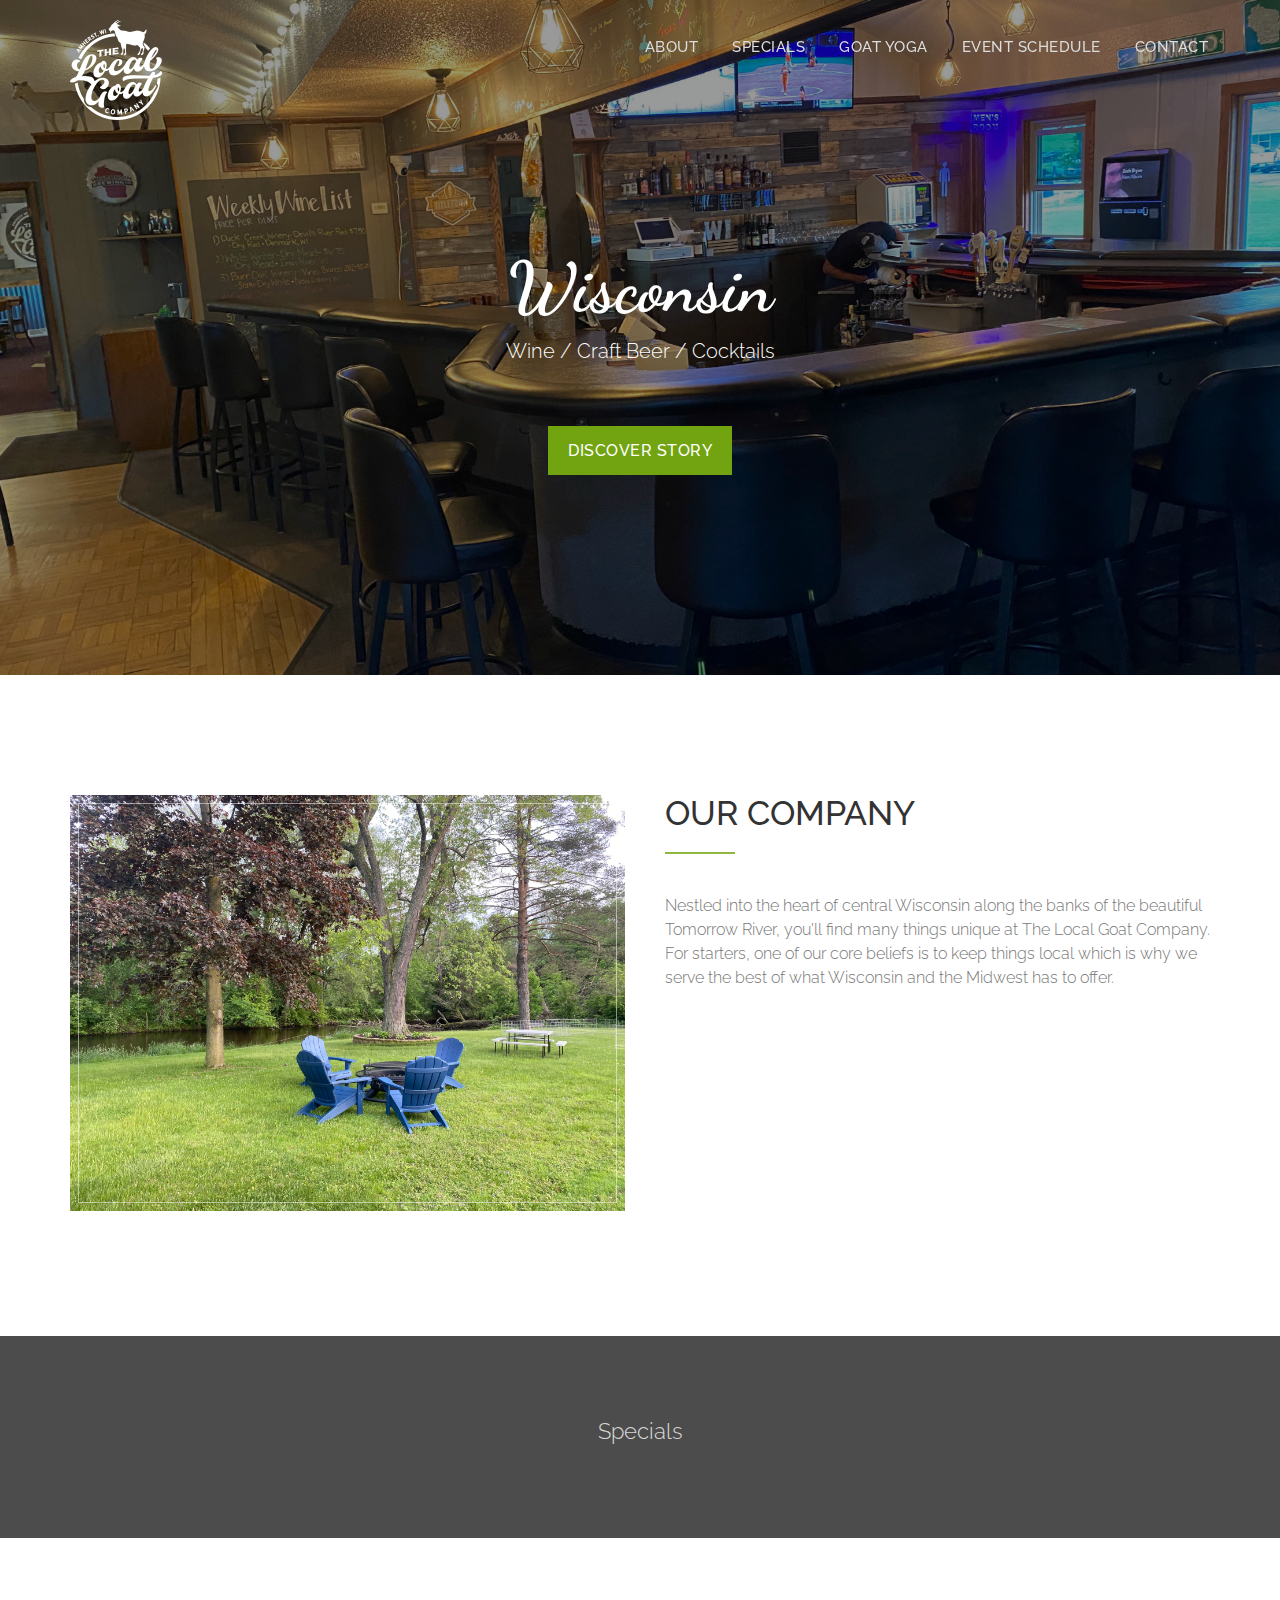
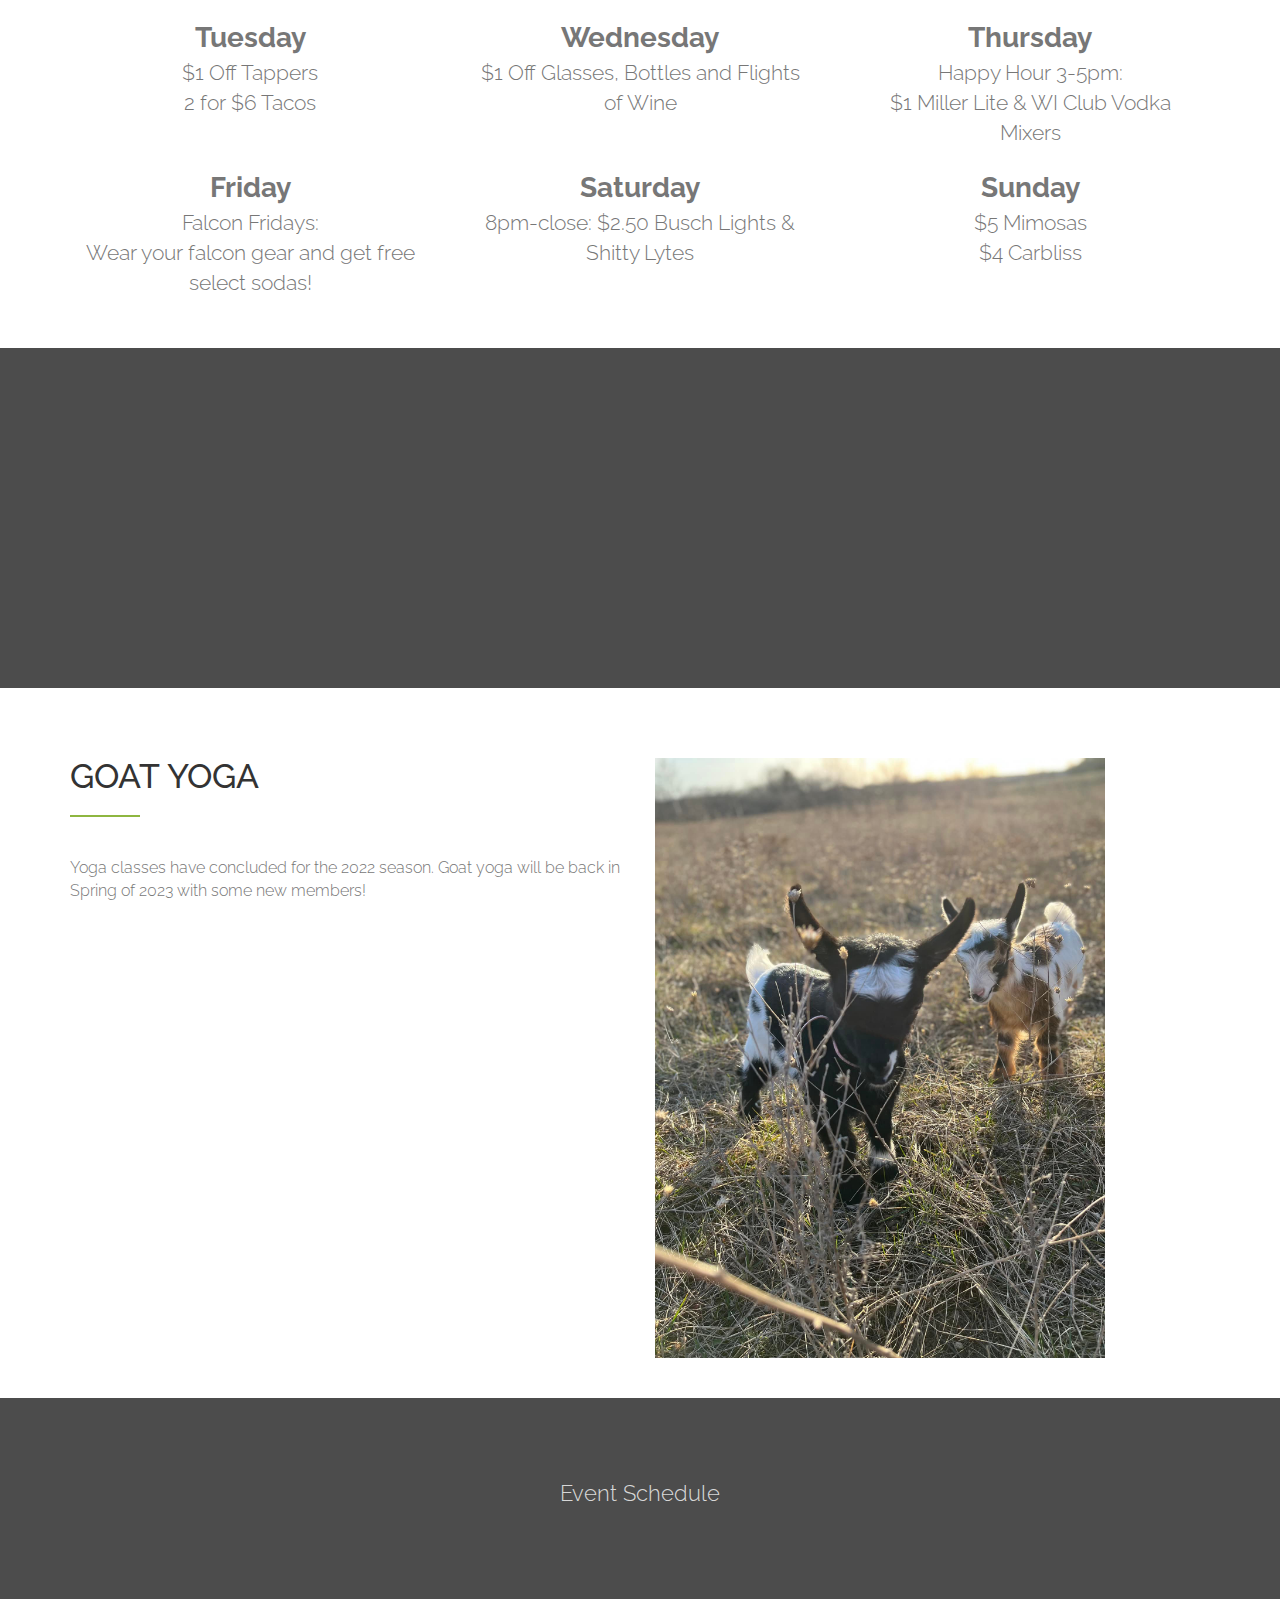
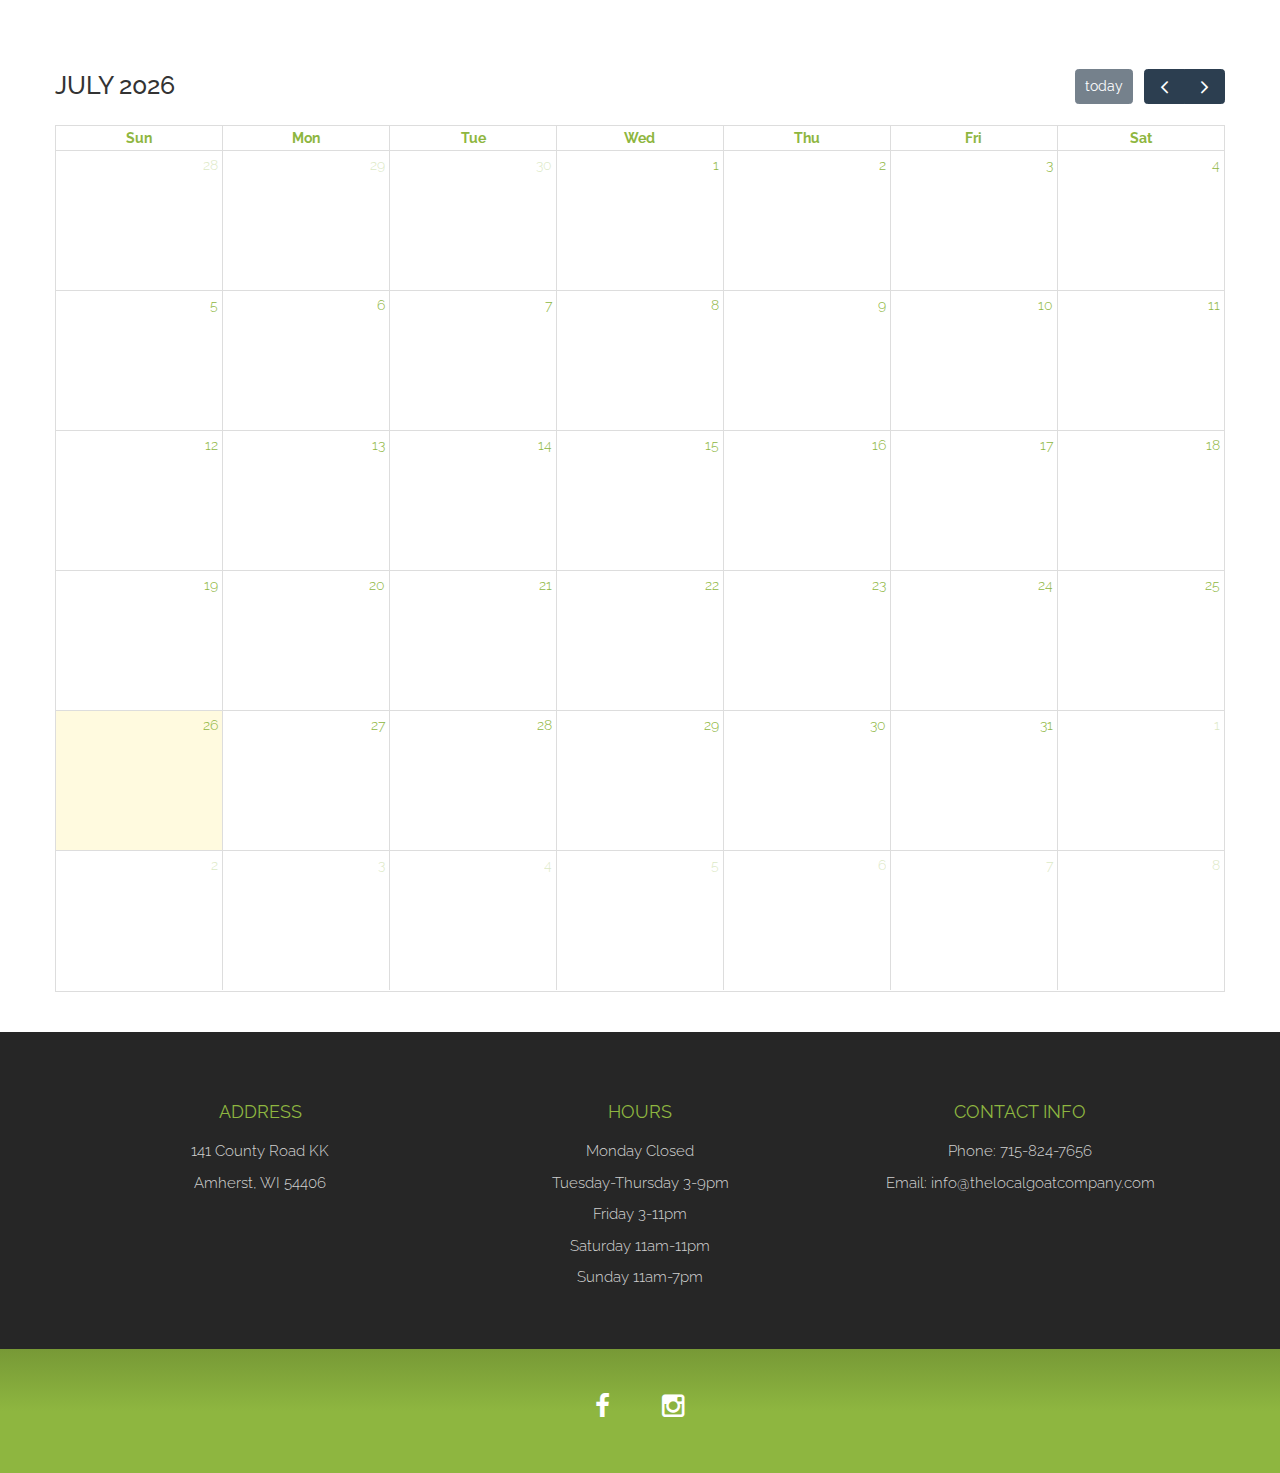
==== index.html @ ed345cfd "add specials" ====
<!DOCTYPE html>
<html lang="en">
<head>
<meta charset="utf-8">
<meta name="viewport" content="width=device-width, initial-scale=1">
<title>The Local Goat Company</title>
<meta name="description" content="">
<meta name="author" content="">

<!-- Favicons
    ================================================== -->
    <link rel="icon" type="image/png" href="img/favicon.png">

<!-- Bootstrap -->
<link rel="stylesheet" type="text/css"  href="css/bootstrap.min.css">
<link rel="stylesheet" type="text/css" href="fonts/font-awesome/css/font-awesome.css">

<!-- Stylesheet
    ================================================== -->
<link rel="stylesheet" type="text/css"  href="css/style.css">
<link rel="stylesheet" type="text/css" href="css/nivo-lightbox/nivo-lightbox.css">
<link rel="stylesheet" type="text/css" href="css/nivo-lightbox/default.css">
<link href="https://fonts.googleapis.com/css?family=Raleway:300,400,500,600,700" rel="stylesheet">
<link href="https://fonts.googleapis.com/css?family=Open+Sans:300,400,600,700" rel="stylesheet">
<link href="https://fonts.googleapis.com/css?family=Dancing+Script:400,700" rel="stylesheet">
<link href='js/cal/main.min.css' rel='stylesheet' />
<link href='css/mystyle.css' rel='stylesheet' />

<!-- HTML5 shim and Respond.js for IE8 support of HTML5 elements and media queries -->
<!-- WARNING: Respond.js doesn't work if you view the page via file:// -->
<!--[if lt IE 9]>
      <script src="https://oss.maxcdn.com/html5shiv/3.7.2/html5shiv.min.js"></script>
      <script src="https://oss.maxcdn.com/respond/1.4.2/respond.min.js"></script>
    <![endif]-->
</head>
<body id="page-top" data-spy="scroll" data-target=".navbar-fixed-top">
<!-- Navigation
    ==========================================-->
<nav id="menu" class="navbar navbar-default navbar-fixed-top">
  <div class="container"> 
    <!-- Brand and toggle get grouped for better mobile display -->
    <div class="navbar-header">
      <button type="button" class="navbar-toggle collapsed" data-toggle="collapse" data-target="#bs-example-navbar-collapse-1"> <span class="sr-only">Toggle navigation</span> <span class="icon-bar"></span> <span class="icon-bar"></span> <span class="icon-bar"></span> </button>
      <a class="page-scroll" href="#page-top">
        <img id="logo" src="img/web_logo.png" alt="The Local Goat Company" />
      </a> 
    </div>
    
    <!-- Collect the nav links, forms, and other content for toggling -->
    <div class="collapse navbar-collapse" id="bs-example-navbar-collapse-1">
      <ul class="nav navbar-nav navbar-right">
        <li><a href="#about" class="page-scroll">About</a></li>
        <li><a href="#specials" class="page-scroll">Specials</a></li>
        <li><a href="#goat-yoga" class="page-scroll">Goat Yoga</a></li>
        <li><a href="#event-schedule" class="page-scroll">Event Schedule</a></li>
        <li><a href="#footer" class="page-scroll">Contact</a></li>
      </ul>
    </div>
    <!-- /.navbar-collapse --> 
  </div>
</nav>
<!-- Header -->
<header id="header">
  <div class="intro">
    <div class="overlay">
      <div class="container">
        <div class="row">
          <div class="intro-text">
            <h1>Wisconsin</h1>
            <p>Wine / Craft Beer / Cocktails</p>
            <a href="#about" class="btn btn-custom btn-lg page-scroll">Discover Story</a> </div>
        </div>
      </div>
    </div>
  </div>
</header>
<!-- About Section -->
<div id="about">
  <div class="container">
    <div class="row">
      <div class="col-xs-12 col-md-6 ">
        <div class="about-img"><img src="img/firepit.jpg" class="img-responsive" alt=""></div>
      </div>
      <div class="col-xs-12 col-md-6">
        <div class="about-text">
          <h2>Our Company</h2>
          <hr>
          <p>Nestled into the heart of central Wisconsin along the banks of the beautiful Tomorrow River, you'll find many things unique at The Local Goat Company.  For starters, one of our core beliefs is to keep things local which is why we serve the best of what Wisconsin and the Midwest has to offer. </p>
        </div>
      </div>
    </div>
  </div>
</div>

<!-- Specials Section -->
<div id="specials">
  <div class="section-title text-center center">
    <div class="overlay">
      <p>Specials</p>
    </div>
  </div>
  <div class="container">
    <div class="center text-center">
    <div class="row">
      <div class="col-md-4">
        <div class="special">
          <div class="special-day">Tuesday</div>
          <div class="special-item">$1 Off Tappers</div>
          <div class="special-item">2 for $6 Tacos</div>
        </div>
      </div>
      <div class="col-md-4">
        <div class="special">
          <div class="special-day">Wednesday</div>
          <div class="special-item">$1 Off Glasses, Bottles and Flights of Wine</div>
        </div>
      </div>
      <div class="col-md-4">
        <div class="special">
          <div class="special-day">Thursday</div>
          <div class="special-item">Happy Hour 3-5pm:</div>
          <div class="special-item">$1 Miller Lite &amp; WI Club Vodka Mixers</div>
        </div>
      </div>
    </div>
    <div class="row">
      <div class="col-md-4">
        <div class="special">
          <div class="special-day">Friday</div>
          <div class="special-item">Falcon Fridays:</div>
          <div class="special-item">Wear your falcon gear and get free select sodas!</div>
        </div>
      </div>
      <div class="col-md-4">
        <div class="special">
          <div class="special-day">Saturday</div>
          <div class="special-item">8pm-close: $2.50 Busch Lights &amp; Shitty Lytes</div>
        </div>
      </div>
      <div class="col-md-4">
        <div class="special">
          <div class="special-day">Sunday</div>
          <div class="special-item">$5 Mimosas</div>
          <div class="special-item">$4 Carbliss</div>
        </div>
      </div>
      </div>
    </div><br/><br/>
  </div>
</div>

<!-- Goat Yoga Section -->
<div>
  <div class="section-title text-center center">
    <div class="overlay">
      <br/>
      <br/>
      <br/>
      <br/>
      <br/>
      <br/>
      <br/>
      <div id="goat-yoga"></div>
      <br/>
      <br/>
    </div>
  </div>
  <div class="container">
    <div class="row">
      <div class="col-xs-12 col-md-6">
        <div class="about-text">
          <h2>Goat Yoga</h2>
          <hr>
          <p> Yoga classes have concluded for the 2022 season.  Goat yoga will be back in Spring of 2023 with some new members!</p>
          <!-- <p style="font-weight: bold;">Our yoga instructors and baby and miniature goats will lead you through some beginner flows along the banks of the beautiful Tomorrow River.</p>
          
          <div style="margin-bottom: 25px">
            <a href="https://www.eventbrite.com/e/350756380777" class="btn btn-custom btn-lg" target="_blank">Buy Tickets</a>
          </div>
          
          <p>Yoga classes are for all skill levels. Any participants under 10 years old will need to be accompanied by an adult attending the session.</p>
          <p>Please arrive 15 minutes early to sign waivers and settle into your space. Participants under 18 will need a parent/guardian signature.</p>
          <p>Yoga sessions will be 30-45 minutes with the time remaining left for goat cuddles and photos</p>
          <p>Please bring yoga mats, hair ties, and clothes you don't mind getting stepped on! We have sanitized yoga mats available to rent for $1.00</p>
          <p>We recommend not wearing loose fitting clothing... the goats like to nibble.</p>
          <p>All classes are weather permitting and held outside.</p>
           -->
          <br/>
          <br/>
        </div>
      </div>
      <div class="col-xs-12 col-md-6 ">
        <div class="about-img"><img src="img/baby_goats.jpg" class="img-responsive" alt="" style="max-height:600px"></div>
      </div>
    </div><br/>
    <br/>
  </div>
</div>


<!-- Event Schedule Section -->
<div id="event-schedule">
  <div class="section-title text-center center">
    <div class="overlay">
      <p>Event Schedule</p>
    </div>
  </div>
  <div class="container">
    <div class="row">
      <div id='calendar'></div>
    </div><br/>
    <br/>
  </div>
</div>


<div id="footer">
  <div class="container text-center">
    <div class="col-md-4">
      <h3>Address</h3>
      <div class="contact-item">
        <p>141 County Road KK</p>
        <p>Amherst, WI 54406</p>
      </div>
    </div>
    <div class="col-md-4">
      <h3>Hours</h3>
      <div class="contact-item">
        <p>Monday Closed</p>
        <p>Tuesday-Thursday 3-9pm</p>
        <p>Friday 3-11pm</p>
        <p>Saturday 11am-11pm</p>
        <p>Sunday 11am-7pm</p>
      </div>
    </div>
    <div class="col-md-4">
      <h3>Contact Info</h3>
      <div class="contact-item">
        <p>Phone: 715-824-7656</p>
        <p>Email: info@thelocalgoatcompany.com</p>
      </div>
    </div>
  </div>
  <div class="container-fluid text-center copyrights">
    <div class="col-md-8 col-md-offset-2">
      <div class="social">
        <ul>
          <li><a href="https://www.facebook.com/thelocalgoatcompany" target="_blank"><i class="fa fa-facebook"></i></a></li>
          <li><a href="https://www.instagram.com/localgoat2022" target="_blank"><i class="fa fa-instagram"></i></a></li>
        </ul>
      </div>
    </div>
  </div>
</div>

<!-- Modal -->
<div class="modal fade" id="eventModal" tabindex="-1" role="dialog" aria-labelledby="exampleModalLabel" aria-hidden="true">
  <div class="modal-dialog" role="document">
    <div class="modal-content">
      <div class="modal-header">
        <h5 class="modal-title" id="exampleModalLabel">Modal title</h5>
        <button type="button" class="close" data-dismiss="modal" aria-label="Close">
          <span aria-hidden="true">&times;</span>
        </button>
      </div>
      <div class="modal-body">
      </div>
      <div class="modal-footer">
        <button type="button" class="btn btn-secondary" data-dismiss="modal">Close</button>
      </div>
    </div>
  </div>
</div>

<script type="text/javascript" src="js/jquery.1.11.1.js"></script> 
<script type="text/javascript" src="js/bootstrap.js"></script> 
<script type="text/javascript" src="js/SmoothScroll.js"></script> 
<script type="text/javascript" src="js/nivo-lightbox.js"></script> 
<script type="text/javascript" src="js/jquery.isotope.js"></script> 
<script type="text/javascript" src="js/jqBootstrapValidation.js"></script> 
<script type="text/javascript" src="js/contact_me.js"></script> 
<script type="text/javascript" src="js/main.js"></script>
<script type="text/javascript" src='js/cal/main.min.js'></script>
<script type="text/javascript" src="js/calendar.js"></script>
</body>
</html>
---- css/style.css ----
body, html {
	font-family: 'Raleway', sans-serif;
	text-rendering: optimizeLegibility !important;
	-webkit-font-smoothing: antialiased !important;
	color: #777;
	font-weight: 300;
	width: 100% !important;
	height: 100% !important;
}
h2 {
	margin: 0 0 20px 0;
	font-weight: 500;
	font-size: 34px;
	color: #333;
	text-transform: uppercase;
}
h3 {
	font-size: 22px;
	font-weight: 500;
	color: #333;
}
h4 {
	font-size: 24px;
	text-transform: uppercase;
	font-weight: 400;
	color: #333;
}
h5 {
	text-transform: uppercase;
	font-weight: 700;
	line-height: 20px;
}
p {
	font-size: 16px;
}
p.intro {
	margin: 12px 0 0;
	line-height: 24px;
}
a {
	color: #8eb640;
}
a:hover, a:focus {
	text-decoration: none;
	color: #222;
}
ul, ol {
	list-style: none;
}
.clearfix:after {
	visibility: hidden;
	display: block;
	font-size: 0;
	content: " ";
	clear: both;
	height: 0;
}
.clearfix {
	display: inline-block;
}
* html .clearfix {
	height: 1%;
}
.clearfix {
	display: block;
}
ul, ol {
	padding: 0;
	webkit-padding: 0;
	moz-padding: 0;
}
hr {
	height: 2px;
	width: 70px;
	text-align: center;
	position: relative;
	background: #8eb640;
	margin: 0;
	margin-bottom: 40px;
	border: 0;
}
.btn:active, .btn.active {
	background-image: none;
	outline: 0;
	-webkit-box-shadow: none;
	box-shadow: none;
}
a:focus, .btn:focus, .btn:active:focus, .btn.active:focus, .btn.focus, .btn:active.focus, .btn.active.focus {
	outline: none;
	outline-offset: none;
}
/* Navigation */
#menu {
	padding: 20px;
	transition: all 0.8s;
}
#menu.navbar-default {
	background-color: rgba(248, 248, 248, 0);
	border-color: rgba(231, 231, 231, 0);
}
#menu a.navbar-brand {
	font-family: 'Dancing Script', cursive;
	font-size: 36px;
	color: #8eb640;
	font-weight: 700;
	letter-spacing: 1px;
}
#menu.navbar-default .navbar-nav > li > a {
	text-transform: uppercase;
	color: #ddd;
	font-weight: 500;
	font-size: 15px;
	padding: 5px 0;
	border: 2px solid transparent;
	letter-spacing: 0.5px;
	margin: 10px 15px 0 15px;
}
#menu.navbar-default .navbar-nav > li > a:hover {
	color: #8eb640;
}
.logo_on {
	height:50px !important;
}
.on {
	background-color: #262626 !important;
	padding: 0 !important;
	padding: 10px 0 !important;
}
.navbar-default .navbar-nav > .active > a, .navbar-default .navbar-nav > .active > a:hover, .navbar-default .navbar-nav > .active > a:focus {
	color: #8eb640 !important;
	background-color: transparent;
}
.navbar-toggle {
	border-radius: 0;
}
.navbar-default .navbar-toggle:hover, .navbar-default .navbar-toggle:focus {
	background-color: #8eb640;
	border-color: #8eb640;
}
.navbar-default .navbar-toggle:hover>.icon-bar {
	background-color: #FFF;
}
.section-title {
	margin-bottom: 70px;
}
.section-title .overlay {
	padding: 80px 0;
	background: rgba(0, 0, 0, 0.7);
}
.section-title p {
	font-size: 22px;
	color: rgba(255,255,255,0.8);
}
.section-title hr {
	margin: 0 auto;
	margin-bottom: 40px;
}
.btn-custom {
	text-transform: uppercase;
	color: #fff;
	background-color: #72a411;
	border: 0;
	padding: 14px 20px;
	margin: 0;
	font-size: 16px;
	font-weight: 500;
	letter-spacing: 0.5px;
	border-radius: 0;
	margin-top: 20px;
	transition: all 0.5s;
}
.btn-custom:hover, .btn-custom:focus, .btn-custom.focus, .btn-custom:active, .btn-custom.active {
	color: #fff;
	background-color: #628d0f;
}
/* Header Section */
.intro {
	display: table;
	width: 100%;
	padding: 0;
	background: url(../img/bar.jpg) no-repeat center center;
	background-color: #e5e5e5;
	-webkit-background-size: cover;
	-moz-background-size: cover;
	background-size: cover;
	-o-background-size: cover;
}
.intro .overlay {
	background: rgba(0,0,0,0.4);
}
.intro h1 {
	font-family: 'Dancing Script', cursive;
	color: #fff;
	font-size: 5em;
	font-weight: 700;
	margin-top: 0;
	margin-bottom: 10px;
}
.intro span {
	color: #a7c44c;
	font-weight: 600;
}
.intro p {
	color: #fff;
	font-size: 20px;
	font-weight: 300;
	margin-top: 10px;
	margin-bottom: 40px;
}
header .intro-text {
	padding-top: 250px;
	padding-bottom: 200px;
	text-align: center;
}
/* About Section */
#about {
	padding: 120px 0;
}
#about h3 {
	font-size: 20px;
}
#about .about-text {
	margin-left: 10px;
}
#about .about-img {
	display: inline-block;
	position: relative;
}
#about .about-img:before {
	display: block;
	content: '';
	position: absolute;
	top: 8px;
	right: 8px;
	bottom: 8px;
	left: 8px;
	border: 1px solid rgba(255, 255, 255, 0.5);
}
#about p {
	line-height: 24px;
	margin: 15px 0 30px;
}

/* Goat Yoga Section */
#goat-yoga .section-title {
	background: #444 url(../img/goats.jpg) center center no-repeat fixed;
	background-size: cover;
}
#goat-yoga .section-title h2 {
	color: #fff;
}

/* Menu Section */
#restaurant-menu {
	padding: 0 0 60px 0;
}
#restaurant-menu .section-title {
	background: #444 url(../img/menu-bg.jpg) center center no-repeat fixed;
	background-size: cover;
}
#restaurant-menu .section-title h2 {
	color: #fff;
}
#restaurant-menu img {
	width: 300px;
	box-shadow: 15px 0 #a7c44c;
}
#restaurant-menu h3 {
	padding: 10px 0;
	text-transform: uppercase;
}
#restaurant-menu .menu-section hr {
	margin: 0 auto;
}
#restaurant-menu .menu-section {
	margin: 0 20px 80px;
}
#restaurant-menu .menu-section-title {
	font-size: 26px;
	display: block;
	font-weight: 500;
	color: #444;
	margin: 20px 0;
	text-align: center;
}
#restaurant-menu .menu-item {
	margin: 35px 0;
	font-size: 18px;
}
#restaurant-menu .menu-item-name {
	font-weight: 600;
	font-size: 17px;
	color: #555;
	border-bottom: 2px dotted rgb(213, 213, 213);
}
#restaurant-menu .menu-item-description {
	font-style: italic;
	font-size: 15px;
}
#restaurant-menu .menu-item-price {
	float: right;
	font-weight: 600;
	color: #555;
	margin-top: -26px;
}
/* Portfolio Section */
#portfolio {
	padding: 0 0 120px 0;
}
#portfolio .section-title {
	background: #444 url(../img/gallery-bg.jpg) center center no-repeat fixed;
	background-size: cover;
	margin-bottom: 50px;
}
#portfolio .section-title h2 {
	color: #fff;
}
.categories {
	padding-bottom: 30px;
	text-align: center;
}
ul.cat li {
	display: inline-block;
}
ol.type li {
	display: inline-block;
	margin: 0 10px;
	padding: 20px 0;
}
ol.type li a {
	color: #999;
	font-weight: 500;
	font-size: 14px;
	padding: 12px 24px;
	background: #eee;
	border: 0;
	border-radius: 0;
	text-transform: uppercase;
	letter-spacing: 0.5px;
}
ol.type li a.active {
	color: #fff;
	background-color: #8eb640;
}
ol.type li a:hover {
	color: #fff;
	background-color: #8eb640;
}
.isotope-item {
	z-index: 2
}
.isotope-hidden.isotope-item {
	z-index: 1
}
.isotope, .isotope .isotope-item {
	/* change duration value to whatever you like */
	-webkit-transition-duration: 0.8s;
	-moz-transition-duration: 0.8s;
	transition-duration: 0.8s;
}
.isotope-item {
	margin-right: -1px;
	-webkit-backface-visibility: hidden;
	backface-visibility: hidden;
}
.isotope {
	-webkit-backface-visibility: hidden;
	backface-visibility: hidden;
	-webkit-transition-property: height, width;
	-moz-transition-property: height, width;
	transition-property: height, width;
}
.isotope .isotope-item {
	-webkit-backface-visibility: hidden;
	backface-visibility: hidden;
	-webkit-transition-property: -webkit-transform, opacity;
	-moz-transition-property: -moz-transform, opacity;
	transition-property: transform, opacity;
}
.portfolio-item {
	margin: 15px 0;
}
.portfolio-item .hover-bg {
	overflow: hidden;
	position: relative;
}
.portfolio-item .hover-bg:before {
	display: block;
	content: '';
	position: absolute;
	top: 6px;
	right: 6px;
	bottom: 6px;
	left: 6px;
	border: 1px solid rgba(255, 255, 255, 0.6);
}
.hover-bg .hover-text {
	position: absolute;
	text-align: center;
	margin: 0 auto;
	color: #fff;
	background: rgba(0, 0, 0, 0.6);
	padding: 30% 0 0 0;
	height: 100%;
	width: 100%;
	opacity: 0;
	transition: all 0.5s;
}
.hover-bg .hover-text>h4 {
	opacity: 0;
	color: #fff;
	-webkit-transform: translateY(100%);
	transform: translateY(100%);
	transition: all 0.3s;
	font-size: 17px;
	letter-spacing: 0.5px;
	font-weight: 500;
}
.hover-bg:hover .hover-text>h4 {
	opacity: 1;
	-webkit-backface-visibility: hidden;
	-webkit-transform: translateY(0);
	transform: translateY(0);
}
.hover-bg:hover .hover-text {
	opacity: 1;
}
/* Team Section */
#team {
	color: #fff;
	background: #444 url(../img/team-bg.jpg) center top no-repeat fixed;
	background-size: cover;
}
#team .overlay {
	padding: 120px 0 80px 0;
	background: rgba(0, 0, 0, 0.6);
}
#team h2, #team p {
	color: #fff;
}
#team hr {
	background: #fff;
}
#team h3 {
	color: #fff;
	font-weight: 400;
	font-size: 20px;
	margin: 5px 0;
}
#team img {
	width: 280px;
}
#team .thumbnail {
	background: transparent;
	border: 0;
}
#team .thumbnail .team-img {
	display: inline-block;
	position: relative;
}
#team .thumbnail .team-img:before {
	display: block;
	content: '';
	position: absolute;
	top: 8px;
	right: 8px;
	bottom: 8px;
	left: 8px;
	border: 1px solid rgba(255, 255, 255, 0.2);
}
#team .thumbnail .caption {
	padding-top: 10px;
}
#team .thumbnail .caption p {
	color: rgba(255,255,255,0.7);
	padding: 0 10px;
	font-size: 15px;
}
/* Call Reservation Section */
#call-reservation {
	padding: 90px 0;
	color: #fff;
	/* Permalink - use to edit and share this gradient: http://colorzilla.com/gradient-editor/#8eb640+50,779936+100 */
	background: rgb(142,182,64); /* Old browsers */
	background: -moz-linear-gradient(top, rgba(142,182,64,1) 50%, rgba(119,153,54,1) 100%); /* FF3.6-15 */
	background: -webkit-linear-gradient(top, rgba(142,182,64,1) 50%, rgba(119,153,54,1) 100%); /* Chrome10-25,Safari5.1-6 */
	background: linear-gradient(to bottom, rgba(142,182,64,1) 50%, rgba(119,153,54,1) 100%); /* W3C, IE10+, FF16+, Chrome26+, Opera12+, Safari7+ */
filter: progid:DXImageTransform.Microsoft.gradient( startColorstr='#8eb640', endColorstr='#779936', GradientType=0 ); /* IE6-9 */
}
#call-reservation .overlay {
	padding: 80px 0;
	background: #8eb640;
}
#call-reservation h2 {
	font-family: 'Open Sans', sans-serif;
	color: #fff;
	font-weight: 400;
	margin: 0;
}
#call-reservation hr {
	background: #fff;
}
#call-reservation h3 {
	color: #fff;
	font-weight: 500;
	font-size: 20px;
	margin: 5px 0;
}
/* Contact Section */
#contact {
	padding: 100px 0 60px 0;
	background: #F6F6F6;
}
#contact .section-title p {
	color: #777;
}
#contact form {
	padding: 0;
}
#contact h3 {
	text-transform: uppercase;
	font-size: 20px;
	font-weight: 400;
	color: #555;
}
#contact .text-danger {
	color: #cc0033;
	text-align: left;
}
label {
	font-size: 12px;
	font-weight: 400;
	font-family: 'Open Sans', sans-serif;
	float: left;
}
#contact .form-control {
	display: block;
	width: 100%;
	padding: 6px 12px;
	font-size: 16px;
	line-height: 1.42857143;
	color: #444;
	background-color: #fff;
	background-image: none;
	border: 1px solid #ddd;
	border-radius: 0;
	-webkit-box-shadow: none;
	box-shadow: none;
	-webkit-transition: none;
	-o-transition: none;
	transition: none;
}
#contact .form-control:focus {
	border-color: #999;
	outline: 0;
	-webkit-box-shadow: transparent;
	box-shadow: transparent;
}
.form-control::-webkit-input-placeholder {
color: #777;
}
.form-control:-moz-placeholder {
color: #777;
}
.form-control::-moz-placeholder {
color: #777;
}
.form-control:-ms-input-placeholder {
color: #777;
}
#contact .contact-item {
	margin: 20px 0 40px 0;
}
#contact .contact-item span {
	font-weight: 400;
	color: #aaa;
	text-transform: uppercase;
	margin-bottom: 6px;
	display: inline-block;
}
#contact .contact-item p {
	font-size: 16px;
}
/* Footer Section*/
#footer {
	background: #262626;
	padding: 50px 0 0 0;
}
#footer h3 {
	color: #8eb640;
	font-weight: 400;
	font-size: 18px;
	text-transform: uppercase;
	margin-bottom: 20px;
}
#footer .copyrights {
	padding: 20px 0;
	margin-top: 50px;
	/* Permalink - use to edit and share this gradient: http://colorzilla.com/gradient-editor/#779936+0,8eb640+50 */
	background: rgb(119,153,54); /* Old browsers */
	background: -moz-linear-gradient(top, rgba(119,153,54,1) 0%, rgba(142,182,64,1) 50%); /* FF3.6-15 */
	background: -webkit-linear-gradient(top, rgba(119,153,54,1) 0%, rgba(142,182,64,1) 50%); /* Chrome10-25,Safari5.1-6 */
	background: linear-gradient(to bottom, rgba(119,153,54,1) 0%, rgba(142,182,64,1) 50%); /* W3C, IE10+, FF16+, Chrome26+, Opera12+, Safari7+ */
filter: progid:DXImageTransform.Microsoft.gradient( startColorstr='#779936', endColorstr='#8eb640', GradientType=0 ); /* IE6-9 */
}
#footer .social {
	margin: 20px 0 30px 0;
}
#footer .social ul li {
	display: inline-block;
	margin: 0 20px;
}
#footer .social i.fa {
	font-size: 26px;
	padding: 4px;
	color: #fff;
	transition: all 0.3s;
}
#footer .social i.fa:hover {
	color: #eee;
}
#footer p {
	font-size: 15px;
	color: rgba(255,255,255,0.8)
}
#footer a {
	color: #f6f6f6;
}
#footer a:hover {
	color: #333;
}
---- css/nivo-lightbox/default.css ----
/*
 * Nivo Lightbox Default Theme v1.0
 * http://dev7studios.com/nivo-lightbox
 *
 * Copyright 2013, Dev7studios
 * Free to use and abuse under the MIT license.
 * http://www.opensource.org/licenses/mit-license.php
 */
 
 .nivo-lightbox-theme-default * {
    -webkit-box-sizing: initial !important;
    -moz-box-sizing: initial !important;
    box-sizing: initial !important;
 }
.nivo-lightbox-theme-default.nivo-lightbox-overlay { 
	background: #666;
	background: rgba(0,0,0,0.6); 
}
.nivo-lightbox-theme-default .nivo-lightbox-content.nivo-lightbox-loading { background: url(loading.gif) no-repeat 50% 50%; }

.nivo-lightbox-theme-default .nivo-lightbox-nav {
	top: 10%;
	width: 8%;
	height: 80%;
	text-indent: -9999px;
	background-repeat: no-repeat;
	background-position: 50% 50%;
	opacity: 0.5;
}
.nivo-lightbox-theme-default .nivo-lightbox-nav:hover { 
	opacity: 1; 
	background-color: transparent;
}
.nivo-lightbox-theme-default .nivo-lightbox-prev { 
	background-image: url(prev.png); 
	border-radius: 0 3px 3px 0;
}
.nivo-lightbox-theme-default .nivo-lightbox-next { 
	background-image: url(next.png); 
	border-radius: 3px 0 0 3px;
}

.nivo-lightbox-theme-default .nivo-lightbox-close {
	display: block;
	background: url(close.png) no-repeat 5px 5px;
	width: 16px;
	height: 16px;
	text-indent: -9999px;
	padding: 5px;
	opacity: 0.5;
}
.nivo-lightbox-theme-default .nivo-lightbox-close:hover { opacity: 1; }

.nivo-lightbox-theme-default .nivo-lightbox-title-wrap { bottom: -7%; }
.nivo-lightbox-theme-default .nivo-lightbox-title {
	font: 14px/20px 'Helvetica Neue', Helvetica, Arial, sans-serif;
	font-style: normal;
	font-weight: normal;
	background: #000;
	color: #fff;
	padding: 7px 15px;
	border-radius: 30px;
}

.nivo-lightbox-theme-default .nivo-lightbox-image img {
	background: #fff;
	-webkit-box-shadow: 0px 1px 1px rgba(0,0,0,0.4);
	   -moz-box-shadow: 0px 1px 1px rgba(0,0,0,0.4);
	        box-shadow: 0px 1px 1px rgba(0,0,0,0.4);
}
.nivo-lightbox-theme-default .nivo-lightbox-ajax,
.nivo-lightbox-theme-default .nivo-lightbox-inline {
	background: #fff;
	padding: 40px;
	-webkit-box-shadow: 0px 1px 1px rgba(0,0,0,0.4);
	   -moz-box-shadow: 0px 1px 1px rgba(0,0,0,0.4);
	        box-shadow: 0px 1px 1px rgba(0,0,0,0.4);
}

@media (-webkit-min-device-pixel-ratio: 1.3),
       (-o-min-device-pixel-ratio: 2.6/2),
       (min--moz-device-pixel-ratio: 1.3),
       (min-device-pixel-ratio: 1.3),
       (min-resolution: 1.3dppx) {

	.nivo-lightbox-theme-default .nivo-lightbox-content.nivo-lightbox-loading { 
		background-image: url(loading@2x.gif); 
		background-size: 32px 32px;
	}
	.nivo-lightbox-theme-default .nivo-lightbox-prev { 
		background-image: url(prev@2x.png); 
		background-size: 48px 48px;
	}
	.nivo-lightbox-theme-default .nivo-lightbox-next { 
		background-image: url(next@2x.png); 
		background-size: 48px 48px;
	}
	.nivo-lightbox-theme-default .nivo-lightbox-close { 
		background-image: url(close@2x.png); 
		background-size: 16px 16px;
	}
	
}
---- js/cal/main.min.css ----
.fc-icon,.fc-unselectable{-moz-user-select:none;-ms-user-select:none}.fc .fc-button,.fc-icon{text-transform:none;font-weight:400}.fc-not-allowed,.fc-not-allowed .fc-event{cursor:not-allowed}.fc .fc-button:not(:disabled),.fc a[data-navlink],.fc-event.fc-event-draggable,.fc-event[href]{cursor:pointer}.fc-unselectable{-webkit-user-select:none;user-select:none;-webkit-touch-callout:none;-webkit-tap-highlight-color:transparent}.fc{display:flex;flex-direction:column;font-size:1em}.fc .fc-button,.fc-icon{display:inline-block;text-align:center}.fc,.fc *,.fc :after,.fc :before{box-sizing:border-box}.fc table{border-collapse:collapse;border-spacing:0;font-size:1em}.fc th{text-align:center}.fc td,.fc th{vertical-align:top;padding:0}.fc .fc-button,.fc .fc-button .fc-icon,.fc .fc-button-group,.fc .fc-timegrid-slot-label{vertical-align:middle}.fc a[data-navlink]:hover{text-decoration:underline}.fc .fc-button:hover,.fc .fc-list-event-title a,a.fc-event,a.fc-event:hover{text-decoration:none}.fc-direction-ltr{direction:ltr;text-align:left}.fc-direction-rtl{direction:rtl;text-align:right}.fc-theme-standard td,.fc-theme-standard th{border:1px solid #ddd;border:1px solid var(--fc-border-color,#ddd)}.fc-liquid-hack td,.fc-liquid-hack th{position:relative}@font-face{font-family:fcicons;src:url("[data-uri]") format('truetype');font-weight:400;font-style:normal}.fc-icon{width:1em;height:1em;-webkit-user-select:none;user-select:none;font-family:fcicons!important;speak:none;font-style:normal;font-variant:normal;line-height:1;-webkit-font-smoothing:antialiased;-moz-osx-font-smoothing:grayscale}.fc-icon-chevron-left:before{content:"\e900"}.fc-icon-chevron-right:before{content:"\e901"}.fc-icon-chevrons-left:before{content:"\e902"}.fc-icon-chevrons-right:before{content:"\e903"}.fc-icon-minus-square:before{content:"\e904"}.fc-icon-plus-square:before{content:"\e905"}.fc-icon-x:before{content:"\e906"}.fc .fc-button{overflow:visible;text-transform:none;margin:0;font-family:inherit}.fc .fc-button::-moz-focus-inner{padding:0;border-style:none}.fc .fc-button{-webkit-appearance:button;-webkit-user-select:none;-moz-user-select:none;-ms-user-select:none;user-select:none;background-color:transparent;border:1px solid transparent;padding:.4em .65em;font-size:1em;line-height:1.5;border-radius:.25em}.fc .fc-button:focus{outline:0;box-shadow:0 0 0 .2rem rgba(44,62,80,.25)}.fc .fc-button-primary:focus,.fc .fc-button-primary:not(:disabled).fc-button-active:focus,.fc .fc-button-primary:not(:disabled):active:focus{box-shadow:0 0 0 .2rem rgba(76,91,106,.5)}.fc .fc-button:disabled{opacity:.65}.fc .fc-button-primary{color:#fff;color:var(--fc-button-text-color,#fff);background-color:#2C3E50;background-color:var(--fc-button-bg-color,#2C3E50);border-color:#2C3E50;border-color:var(--fc-button-border-color,#2C3E50)}.fc .fc-button-primary:hover{color:#fff;color:var(--fc-button-text-color,#fff);background-color:#1e2b37;background-color:var(--fc-button-hover-bg-color,#1e2b37);border-color:#1a252f;border-color:var(--fc-button-hover-border-color,#1a252f)}.fc .fc-button-primary:disabled{color:#fff;color:var(--fc-button-text-color,#fff);background-color:#2C3E50;background-color:var(--fc-button-bg-color,#2C3E50);border-color:#2C3E50;border-color:var(--fc-button-border-color,#2C3E50)}.fc .fc-button-primary:not(:disabled).fc-button-active,.fc .fc-button-primary:not(:disabled):active{color:#fff;color:var(--fc-button-text-color,#fff);background-color:#1a252f;background-color:var(--fc-button-active-bg-color,#1a252f);border-color:#151e27;border-color:var(--fc-button-active-border-color,#151e27)}.fc .fc-button .fc-icon{font-size:1.5em}.fc .fc-button-group{position:relative;display:inline-flex}.fc .fc-button-group>.fc-button{position:relative;flex:1 1 auto}.fc .fc-button-group>.fc-button.fc-button-active,.fc .fc-button-group>.fc-button:active,.fc .fc-button-group>.fc-button:focus,.fc .fc-button-group>.fc-button:hover{z-index:1}.fc-direction-ltr .fc-button-group>.fc-button:not(:first-child){margin-left:-1px;border-top-left-radius:0;border-bottom-left-radius:0}.fc-direction-ltr .fc-button-group>.fc-button:not(:last-child){border-top-right-radius:0;border-bottom-right-radius:0}.fc-direction-rtl .fc-button-group>.fc-button:not(:first-child){margin-right:-1px;border-top-right-radius:0;border-bottom-right-radius:0}.fc-direction-rtl .fc-button-group>.fc-button:not(:last-child){border-top-left-radius:0;border-bottom-left-radius:0}.fc .fc-toolbar{display:flex;justify-content:space-between;align-items:center}.fc .fc-toolbar.fc-header-toolbar{margin-bottom:1.5em}.fc .fc-toolbar.fc-footer-toolbar{margin-top:1.5em}.fc .fc-toolbar-title{font-size:1.75em;margin:0}.fc-direction-ltr .fc-toolbar>*>:not(:first-child){margin-left:.75em}.fc-direction-rtl .fc-toolbar>*>:not(:first-child){margin-right:.75em}.fc-direction-rtl .fc-toolbar-ltr{flex-direction:row-reverse}.fc .fc-scroller{-webkit-overflow-scrolling:touch;position:relative}.fc .fc-scroller-liquid{height:100%}.fc .fc-scroller-liquid-absolute{position:absolute;top:0;right:0;left:0;bottom:0}.fc .fc-scroller-harness{position:relative;overflow:hidden;direction:ltr}.fc .fc-scroller-harness-liquid{height:100%}.fc-direction-rtl .fc-scroller-harness>.fc-scroller{direction:rtl}.fc-theme-standard .fc-scrollgrid{border:1px solid #ddd;border:1px solid var(--fc-border-color,#ddd)}.fc .fc-scrollgrid,.fc .fc-scrollgrid-section-footer>*,.fc .fc-scrollgrid-section-header>*{border-bottom-width:0}.fc .fc-scrollgrid,.fc .fc-scrollgrid table{width:100%;table-layout:fixed}.fc .fc-scrollgrid table{border-top-style:hidden;border-left-style:hidden;border-right-style:hidden}.fc .fc-scrollgrid{border-collapse:separate;border-right-width:0}.fc .fc-scrollgrid-liquid{height:100%}.fc .fc-scrollgrid-section,.fc .fc-scrollgrid-section table,.fc .fc-scrollgrid-section>td{height:1px}.fc .fc-scrollgrid-section-liquid>td{height:100%}.fc .fc-scrollgrid-section>*{border-top-width:0;border-left-width:0}.fc .fc-scrollgrid-section-body table,.fc .fc-scrollgrid-section-footer table{border-bottom-style:hidden}.fc .fc-scrollgrid-section-sticky>*{background:var(--fc-page-bg-color,#fff);position:sticky;z-index:3}.fc .fc-scrollgrid-section-header.fc-scrollgrid-section-sticky>*{top:0}.fc .fc-scrollgrid-section-footer.fc-scrollgrid-section-sticky>*{bottom:0}.fc .fc-scrollgrid-sticky-shim{height:1px;margin-bottom:-1px}.fc-sticky{position:sticky}.fc .fc-view-harness{flex-grow:1;position:relative}.fc .fc-bg-event,.fc .fc-highlight,.fc .fc-non-business,.fc .fc-view-harness-active>.fc-view{position:absolute;top:0;left:0;right:0;bottom:0}.fc .fc-col-header-cell-cushion{display:inline-block;padding:2px 4px}.fc .fc-non-business{background:rgba(215,215,215,.3);background:var(--fc-non-business-color,rgba(215,215,215,.3))}.fc .fc-bg-event{background:var(--fc-bg-event-color,#8fdf82);opacity:.3;opacity:var(--fc-bg-event-opacity,.3)}.fc .fc-bg-event .fc-event-title{margin:.5em;font-size:.85em;font-size:var(--fc-small-font-size,.85em);font-style:italic}.fc .fc-highlight{background:rgba(188,232,241,.3);background:var(--fc-highlight-color,rgba(188,232,241,.3))}.fc .fc-cell-shaded,.fc .fc-day-disabled{background:rgba(208,208,208,.3);background:var(--fc-neutral-bg-color,rgba(208,208,208,.3))}.fc-event .fc-event-main{position:relative;z-index:2}.fc-event-dragging:not(.fc-event-selected){opacity:.75}.fc-event-dragging.fc-event-selected{box-shadow:0 2px 7px rgba(0,0,0,.3)}.fc-event .fc-event-resizer{display:none;position:absolute;z-index:4}.fc-event-selected .fc-event-resizer,.fc-event:hover .fc-event-resizer,.fc-h-event,.fc-v-event{display:block}.fc-event-selected .fc-event-resizer{border-radius:4px;border-radius:calc(var(--fc-event-resizer-dot-total-width,8px)/ 2);border-width:1px;border-width:var(--fc-event-resizer-dot-border-width,1px);width:8px;width:var(--fc-event-resizer-dot-total-width,8px);height:8px;height:var(--fc-event-resizer-dot-total-width,8px);border-style:solid;border-color:inherit;background:var(--fc-page-bg-color,#fff)}.fc-event-selected .fc-event-resizer:before{content:'';position:absolute;top:-20px;left:-20px;right:-20px;bottom:-20px}.fc-event-selected,.fc-event:focus{box-shadow:0 2px 5px rgba(0,0,0,.2)}.fc-event-selected:before,.fc-event:focus:before{content:"";position:absolute;z-index:3;top:0;left:0;right:0;bottom:0}.fc-event-selected:after,.fc-event:focus:after{content:"";background:rgba(0,0,0,.25);background:var(--fc-event-selected-overlay-color,rgba(0,0,0,.25));position:absolute;z-index:1;top:-1px;left:-1px;right:-1px;bottom:-1px}.fc-h-event{border:1px solid #3788d8;border:1px solid var(--fc-event-border-color,#3788d8);background-color:#3788d8;background-color:var(--fc-event-bg-color,#3788d8)}.fc-h-event .fc-event-main{color:#fff;color:var(--fc-event-text-color,#fff)}.fc-h-event .fc-event-main-frame{display:flex}.fc-h-event .fc-event-time{max-width:100%;overflow:hidden}.fc-h-event .fc-event-title-container{flex-grow:1;flex-shrink:1;min-width:0}.fc-h-event .fc-event-title{display:inline-block;vertical-align:top;left:0;right:0;max-width:100%;overflow:hidden}.fc-h-event.fc-event-selected:before{top:-10px;bottom:-10px}.fc-direction-ltr .fc-daygrid-block-event:not(.fc-event-start),.fc-direction-rtl .fc-daygrid-block-event:not(.fc-event-end){border-top-left-radius:0;border-bottom-left-radius:0;border-left-width:0}.fc-direction-ltr .fc-daygrid-block-event:not(.fc-event-end),.fc-direction-rtl .fc-daygrid-block-event:not(.fc-event-start){border-top-right-radius:0;border-bottom-right-radius:0;border-right-width:0}.fc-h-event:not(.fc-event-selected) .fc-event-resizer{top:0;bottom:0;width:8px;width:var(--fc-event-resizer-thickness,8px)}.fc-direction-ltr .fc-h-event:not(.fc-event-selected) .fc-event-resizer-start,.fc-direction-rtl .fc-h-event:not(.fc-event-selected) .fc-event-resizer-end{cursor:w-resize;left:-4px;left:calc(-.5 * var(--fc-event-resizer-thickness,8px))}.fc-direction-ltr .fc-h-event:not(.fc-event-selected) .fc-event-resizer-end,.fc-direction-rtl .fc-h-event:not(.fc-event-selected) .fc-event-resizer-start{cursor:e-resize;right:-4px;right:calc(-.5 * var(--fc-event-resizer-thickness,8px))}.fc-h-event.fc-event-selected .fc-event-resizer{top:50%;margin-top:-4px;margin-top:calc(-.5 * var(--fc-event-resizer-dot-total-width,8px))}.fc-direction-ltr .fc-h-event.fc-event-selected .fc-event-resizer-start,.fc-direction-rtl .fc-h-event.fc-event-selected .fc-event-resizer-end{left:-4px;left:calc(-.5 * var(--fc-event-resizer-dot-total-width,8px))}.fc-direction-ltr .fc-h-event.fc-event-selected .fc-event-resizer-end,.fc-direction-rtl .fc-h-event.fc-event-selected .fc-event-resizer-start{right:-4px;right:calc(-.5 * var(--fc-event-resizer-dot-total-width,8px))}.fc .fc-popover{position:absolute;z-index:9999;box-shadow:0 2px 6px rgba(0,0,0,.15)}.fc .fc-popover-header{display:flex;flex-direction:row;justify-content:space-between;align-items:center;padding:3px 4px}.fc .fc-popover-title{margin:0 2px}.fc .fc-popover-close{cursor:pointer;opacity:.65;font-size:1.1em}.fc-theme-standard .fc-popover{border:1px solid #ddd;border:1px solid var(--fc-border-color,#ddd);background:var(--fc-page-bg-color,#fff)}.fc-theme-standard .fc-popover-header{background:rgba(208,208,208,.3);background:var(--fc-neutral-bg-color,rgba(208,208,208,.3))}:root{--fc-daygrid-event-dot-width:8px;--fc-list-event-dot-width:10px;--fc-list-event-hover-bg-color:#f5f5f5}.fc-daygrid-day-events:after,.fc-daygrid-day-events:before,.fc-daygrid-day-frame:after,.fc-daygrid-day-frame:before,.fc-daygrid-event-harness:after,.fc-daygrid-event-harness:before{content:"";clear:both;display:table}.fc .fc-daygrid-body{position:relative;z-index:1}.fc .fc-daygrid-day.fc-day-today{background-color:rgba(255,220,40,.15);background-color:var(--fc-today-bg-color,rgba(255,220,40,.15))}.fc .fc-daygrid-day-frame{position:relative;min-height:100%}.fc .fc-daygrid-day-top{display:flex;flex-direction:row-reverse}.fc .fc-day-other .fc-daygrid-day-top{opacity:.3}.fc .fc-daygrid-day-number{position:relative;z-index:4;padding:4px}.fc .fc-daygrid-day-events{margin-top:1px}.fc .fc-daygrid-body-balanced .fc-daygrid-day-events{position:absolute;left:0;right:0}.fc .fc-daygrid-body-unbalanced .fc-daygrid-day-events{position:relative;min-height:2em}.fc .fc-daygrid-body-natural .fc-daygrid-day-events{margin-bottom:1em}.fc .fc-daygrid-event-harness{position:relative}.fc .fc-daygrid-event-harness-abs{position:absolute;top:0;left:0;right:0}.fc .fc-daygrid-bg-harness{position:absolute;top:0;bottom:0}.fc .fc-daygrid-day-bg .fc-non-business{z-index:1}.fc .fc-daygrid-day-bg .fc-bg-event{z-index:2}.fc .fc-daygrid-day-bg .fc-highlight{z-index:3}.fc .fc-daygrid-event{z-index:6;margin-top:1px}.fc .fc-daygrid-event.fc-event-mirror{z-index:7}.fc .fc-daygrid-day-bottom{font-size:.85em;padding:2px 3px 0}.fc .fc-daygrid-day-bottom:before{content:"";clear:both;display:table}.fc .fc-daygrid-more-link{position:relative;z-index:4;cursor:pointer}.fc .fc-daygrid-week-number{position:absolute;z-index:5;top:0;padding:2px;min-width:1.5em;text-align:center;background-color:rgba(208,208,208,.3);background-color:var(--fc-neutral-bg-color,rgba(208,208,208,.3));color:grey;color:var(--fc-neutral-text-color,grey)}.fc .fc-more-popover .fc-popover-body{min-width:220px;padding:10px}.fc-direction-ltr .fc-daygrid-event.fc-event-start,.fc-direction-rtl .fc-daygrid-event.fc-event-end{margin-left:2px}.fc-direction-ltr .fc-daygrid-event.fc-event-end,.fc-direction-rtl .fc-daygrid-event.fc-event-start{margin-right:2px}.fc-direction-ltr .fc-daygrid-week-number{left:0;border-radius:0 0 3px}.fc-direction-rtl .fc-daygrid-week-number{right:0;border-radius:0 0 0 3px}.fc-liquid-hack .fc-daygrid-day-frame{position:static}.fc-daygrid-event{position:relative;white-space:nowrap;border-radius:3px;font-size:.85em;font-size:var(--fc-small-font-size,.85em)}.fc-daygrid-block-event .fc-event-time{font-weight:700}.fc-daygrid-block-event .fc-event-time,.fc-daygrid-block-event .fc-event-title{padding:1px}.fc-daygrid-dot-event{display:flex;align-items:center;padding:2px 0}.fc-daygrid-dot-event .fc-event-title{flex-grow:1;flex-shrink:1;min-width:0;overflow:hidden;font-weight:700}.fc-daygrid-dot-event.fc-event-mirror,.fc-daygrid-dot-event:hover{background:rgba(0,0,0,.1)}.fc-daygrid-dot-event.fc-event-selected:before{top:-10px;bottom:-10px}.fc-daygrid-event-dot{margin:0 4px;box-sizing:content-box;width:0;height:0;border:4px solid #3788d8;border:calc(var(--fc-daygrid-event-dot-width,8px)/ 2) solid var(--fc-event-border-color,#3788d8);border-radius:4px;border-radius:calc(var(--fc-daygrid-event-dot-width,8px)/ 2)}.fc-direction-ltr .fc-daygrid-event .fc-event-time{margin-right:3px}.fc-direction-rtl .fc-daygrid-event .fc-event-time{margin-left:3px}.fc-v-event{border:1px solid #3788d8;border:1px solid var(--fc-event-border-color,#3788d8);background-color:#3788d8;background-color:var(--fc-event-bg-color,#3788d8)}.fc-v-event .fc-event-main{color:#fff;color:var(--fc-event-text-color,#fff);height:100%}.fc-v-event .fc-event-main-frame{height:100%;display:flex;flex-direction:column}.fc-v-event .fc-event-time{flex-grow:0;flex-shrink:0;max-height:100%;overflow:hidden}.fc-v-event .fc-event-title-container{flex-grow:1;flex-shrink:1;min-height:0}.fc-v-event .fc-event-title{top:0;bottom:0;max-height:100%;overflow:hidden}.fc-v-event:not(.fc-event-start){border-top-width:0;border-top-left-radius:0;border-top-right-radius:0}.fc-v-event:not(.fc-event-end){border-bottom-width:0;border-bottom-left-radius:0;border-bottom-right-radius:0}.fc-v-event.fc-event-selected:before{left:-10px;right:-10px}.fc-v-event .fc-event-resizer-start{cursor:n-resize}.fc-v-event .fc-event-resizer-end{cursor:s-resize}.fc-v-event:not(.fc-event-selected) .fc-event-resizer{height:8px;height:var(--fc-event-resizer-thickness,8px);left:0;right:0}.fc-v-event:not(.fc-event-selected) .fc-event-resizer-start{top:-4px;top:calc(var(--fc-event-resizer-thickness,8px)/ -2)}.fc-v-event:not(.fc-event-selected) .fc-event-resizer-end{bottom:-4px;bottom:calc(var(--fc-event-resizer-thickness,8px)/ -2)}.fc-v-event.fc-event-selected .fc-event-resizer{left:50%;margin-left:-4px;margin-left:calc(var(--fc-event-resizer-dot-total-width,8px)/ -2)}.fc-v-event.fc-event-selected .fc-event-resizer-start{top:-4px;top:calc(var(--fc-event-resizer-dot-total-width,8px)/ -2)}.fc-v-event.fc-event-selected .fc-event-resizer-end{bottom:-4px;bottom:calc(var(--fc-event-resizer-dot-total-width,8px)/ -2)}.fc .fc-timegrid .fc-daygrid-body{z-index:2}.fc .fc-timegrid-axis-chunk>table,.fc .fc-timegrid-body,.fc .fc-timegrid-slots{position:relative;z-index:1}.fc .fc-timegrid-divider{padding:0 0 2px}.fc .fc-timegrid-body{min-height:100%}.fc .fc-timegrid-axis-chunk{position:relative}.fc .fc-timegrid-slot{height:1.5em;border-bottom:0}.fc .fc-timegrid-slot:empty:before{content:'\00a0'}.fc .fc-timegrid-slot-minor{border-top-style:dotted}.fc .fc-timegrid-slot-label-cushion{display:inline-block;white-space:nowrap}.fc .fc-timegrid-axis-cushion,.fc .fc-timegrid-slot-label-cushion{padding:0 4px}.fc .fc-timegrid-axis-frame-liquid{height:100%}.fc .fc-timegrid-axis-frame{overflow:hidden;display:flex;align-items:center;justify-content:flex-end}.fc .fc-timegrid-axis-cushion{max-width:60px;flex-shrink:0}.fc-direction-ltr .fc-timegrid-slot-label-frame{text-align:right}.fc-direction-rtl .fc-timegrid-slot-label-frame{text-align:left}.fc-liquid-hack .fc-timegrid-axis-frame-liquid{height:auto;position:absolute;top:0;right:0;bottom:0;left:0}.fc .fc-timegrid-col.fc-day-today{background-color:rgba(255,220,40,.15);background-color:var(--fc-today-bg-color,rgba(255,220,40,.15))}.fc .fc-timegrid-col-frame{min-height:100%;position:relative}.fc-media-screen.fc-liquid-hack .fc-timegrid-col-frame{height:auto;position:absolute;top:0;right:0;bottom:0;left:0}.fc-media-screen .fc-timegrid-cols{position:absolute;top:0;left:0;right:0;bottom:0}.fc-media-screen .fc-timegrid-cols>table{height:100%}.fc-media-screen .fc-timegrid-col-bg,.fc-media-screen .fc-timegrid-col-events,.fc-media-screen .fc-timegrid-now-indicator-container{position:absolute;top:0;left:0;right:0}.fc .fc-timegrid-col-bg{z-index:2}.fc .fc-timegrid-col-bg .fc-non-business{z-index:1}.fc .fc-timegrid-col-bg .fc-bg-event{z-index:2}.fc .fc-timegrid-col-bg .fc-highlight,.fc .fc-timegrid-col-events{z-index:3}.fc .fc-timegrid-bg-harness{position:absolute;left:0;right:0}.fc .fc-timegrid-now-indicator-container{bottom:0;overflow:hidden}.fc-direction-ltr .fc-timegrid-col-events{margin:0 2.5% 0 2px}.fc-direction-rtl .fc-timegrid-col-events{margin:0 2px 0 2.5%}.fc-timegrid-event-harness{position:absolute}.fc-timegrid-event-harness>.fc-timegrid-event{position:absolute;top:0;bottom:0;left:0;right:0}.fc-timegrid-event-harness-inset .fc-timegrid-event,.fc-timegrid-event.fc-event-mirror,.fc-timegrid-more-link{box-shadow:0 0 0 1px #fff;box-shadow:0 0 0 1px var(--fc-page-bg-color,#fff)}.fc-timegrid-event,.fc-timegrid-more-link{font-size:.85em;font-size:var(--fc-small-font-size,.85em);border-radius:3px}.fc-timegrid-event{margin-bottom:1px}.fc-timegrid-event .fc-event-main{padding:1px 1px 0}.fc-timegrid-event .fc-event-time{white-space:nowrap;font-size:.85em;font-size:var(--fc-small-font-size,.85em);margin-bottom:1px}.fc-timegrid-event-short .fc-event-main-frame{flex-direction:row;overflow:hidden}.fc-timegrid-event-short .fc-event-time:after{content:'\00a0-\00a0'}.fc-timegrid-event-short .fc-event-title{font-size:.85em;font-size:var(--fc-small-font-size,.85em)}.fc-timegrid-more-link{position:absolute;z-index:9999;color:inherit;color:var(--fc-more-link-text-color,inherit);background:var(--fc-more-link-bg-color,#d0d0d0);cursor:pointer;margin-bottom:1px}.fc-timegrid-more-link-inner{padding:3px 2px;top:0}.fc-direction-ltr .fc-timegrid-more-link{right:0}.fc-direction-rtl .fc-timegrid-more-link{left:0}.fc .fc-timegrid-now-indicator-line{position:absolute;z-index:4;left:0;right:0;border-style:solid;border-color:red;border-color:var(--fc-now-indicator-color,red);border-width:1px 0 0}.fc .fc-timegrid-now-indicator-arrow{position:absolute;z-index:4;margin-top:-5px;border-style:solid;border-color:red;border-color:var(--fc-now-indicator-color,red)}.fc-direction-ltr .fc-timegrid-now-indicator-arrow{left:0;border-width:5px 0 5px 6px;border-top-color:transparent;border-bottom-color:transparent}.fc-direction-rtl .fc-timegrid-now-indicator-arrow{right:0;border-width:5px 6px 5px 0;border-top-color:transparent;border-bottom-color:transparent}.fc-theme-standard .fc-list{border:1px solid #ddd;border:1px solid var(--fc-border-color,#ddd)}.fc .fc-list-empty{background-color:rgba(208,208,208,.3);background-color:var(--fc-neutral-bg-color,rgba(208,208,208,.3));height:100%;display:flex;justify-content:center;align-items:center}.fc .fc-list-empty-cushion{margin:5em 0}.fc .fc-list-table{width:100%;border-style:hidden}.fc .fc-list-table tr>*{border-left:0;border-right:0}.fc .fc-list-sticky .fc-list-day>*{position:sticky;top:0;background:var(--fc-page-bg-color,#fff)}.fc .fc-list-table thead{position:absolute;left:-10000px}.fc .fc-list-table tbody>tr:first-child th{border-top:0}.fc .fc-list-table th{padding:0}.fc .fc-list-day-cushion,.fc .fc-list-table td{padding:8px 14px}.fc .fc-list-day-cushion:after{content:"";clear:both;display:table}.fc-theme-standard .fc-list-day-cushion{background-color:rgba(208,208,208,.3);background-color:var(--fc-neutral-bg-color,rgba(208,208,208,.3))}.fc-direction-ltr .fc-list-day-text,.fc-direction-rtl .fc-list-day-side-text{float:left}.fc-direction-ltr .fc-list-day-side-text,.fc-direction-rtl .fc-list-day-text{float:right}.fc-direction-ltr .fc-list-table .fc-list-event-graphic{padding-right:0}.fc-direction-rtl .fc-list-table .fc-list-event-graphic{padding-left:0}.fc .fc-list-event.fc-event-forced-url{cursor:pointer}.fc .fc-list-event:hover td{background-color:#f5f5f5;background-color:var(--fc-list-event-hover-bg-color,#f5f5f5)}.fc .fc-list-event-graphic,.fc .fc-list-event-time{white-space:nowrap;width:1px}.fc .fc-list-event-dot{display:inline-block;box-sizing:content-box;width:0;height:0;border:5px solid #3788d8;border:calc(var(--fc-list-event-dot-width,10px)/ 2) solid var(--fc-event-border-color,#3788d8);border-radius:5px;border-radius:calc(var(--fc-list-event-dot-width,10px)/ 2)}.fc .fc-list-event-title a{color:inherit}.fc .fc-list-event.fc-event-forced-url:hover a{text-decoration:underline}.fc-theme-bootstrap a:not([href]){color:inherit}.fc-theme-bootstrap5 a:not([href]){color:inherit;text-decoration:inherit}.fc-theme-bootstrap5 .fc-list,.fc-theme-bootstrap5 .fc-scrollgrid,.fc-theme-bootstrap5 td,.fc-theme-bootstrap5 th{border:1px solid var(--bs-gray-400)}.fc-theme-bootstrap5 .fc-scrollgrid{border-right-width:0;border-bottom-width:0}.fc-theme-bootstrap5-shaded{background-color:var(--bs-gray-200)}
---- css/mystyle.css ----
.fc-daygrid-event{
    font-family:Arial, Helvetica, sans-serif !important;
}

.special{
    padding:10px;
}

.special-day{
    font-size: 2.0em;
    font-weight: bold;
}

.special-item{
    font-size: 1.5em;
}
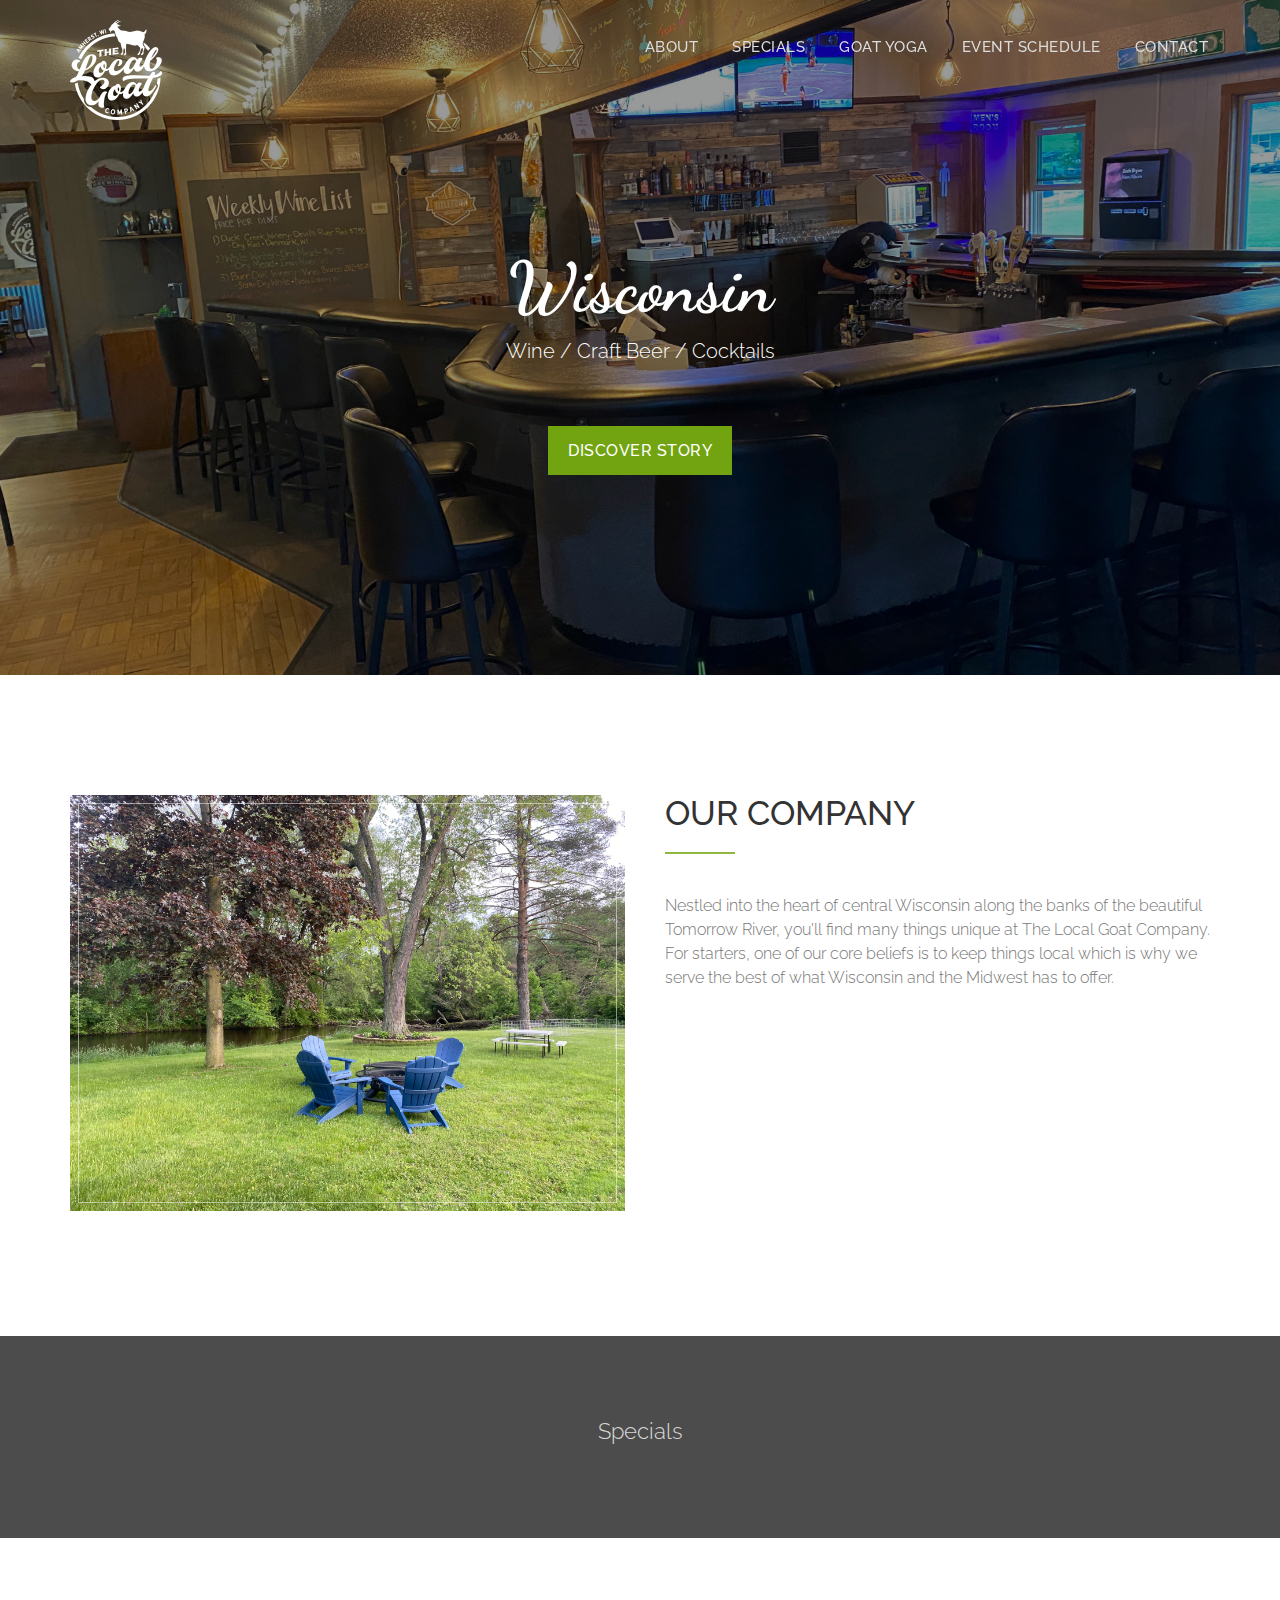
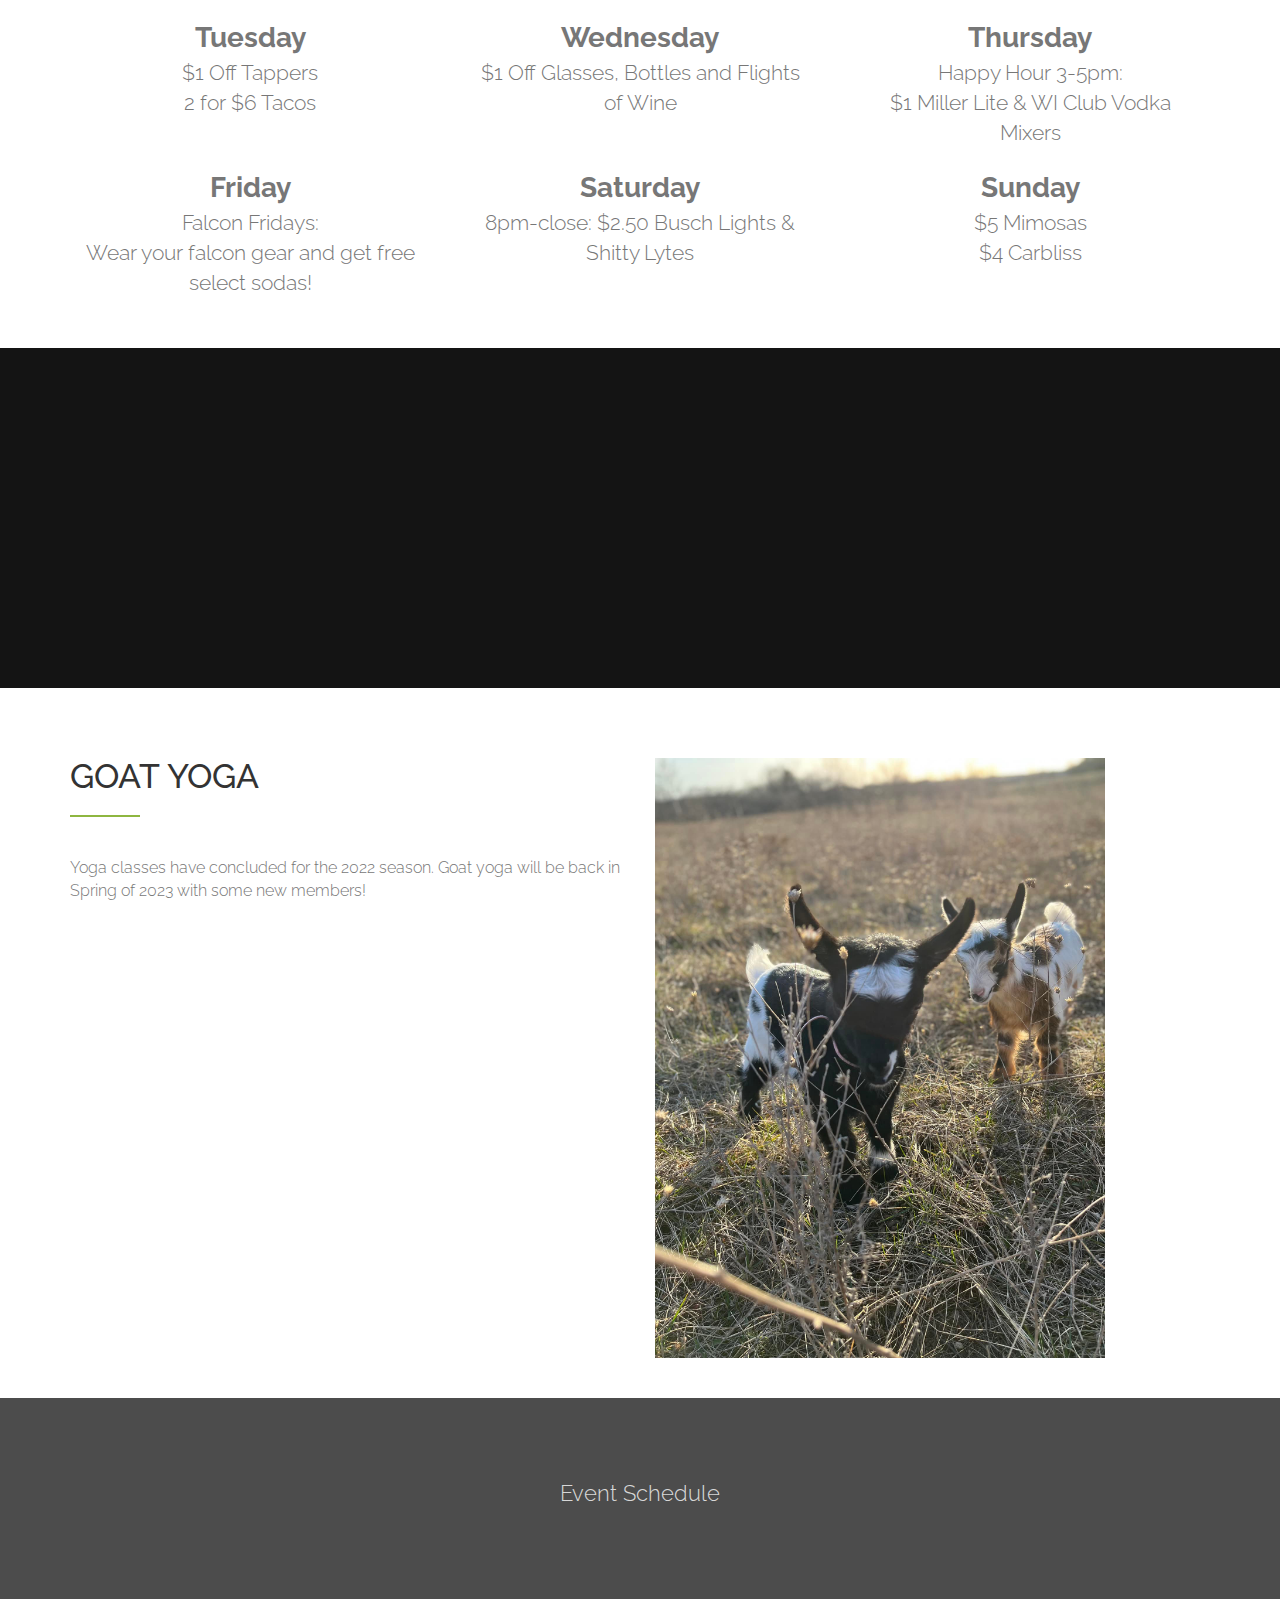
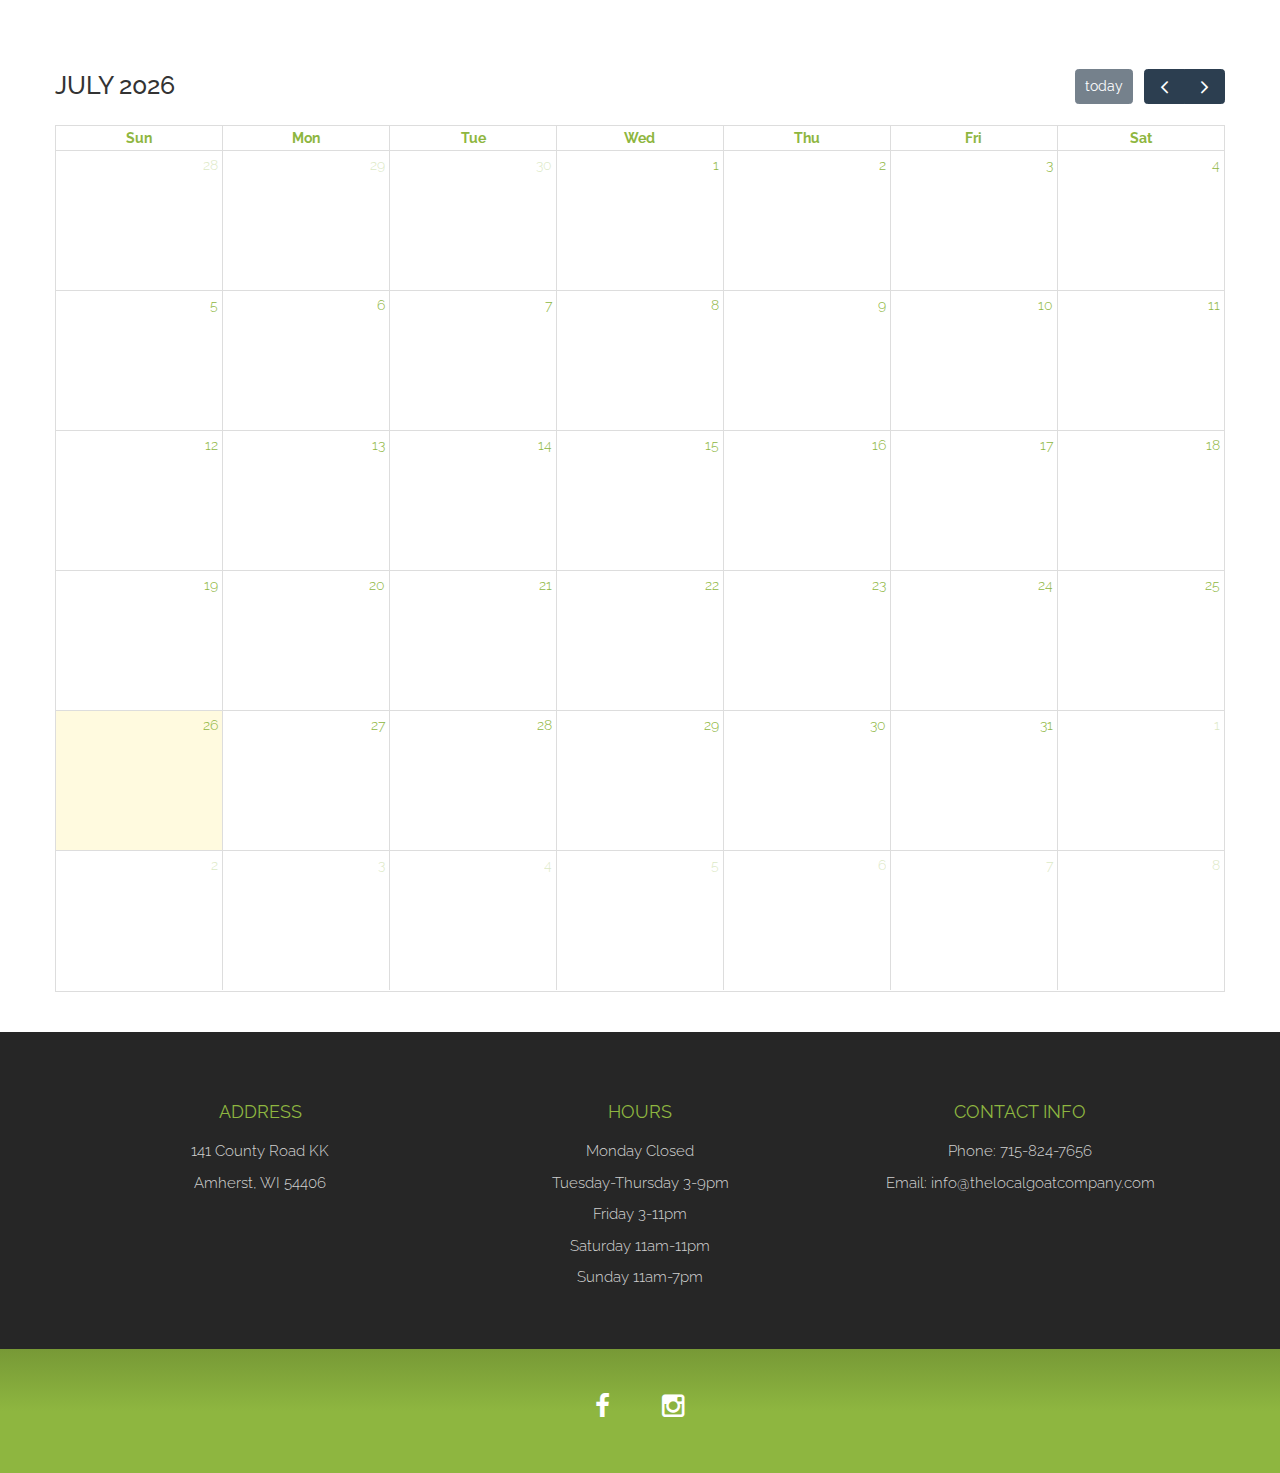
==== commit 203b13c0: "fix goat yoga section image" ====
--- a/index.html
+++ b/index.html
@@ -150,7 +150,7 @@
 </div>
 
 <!-- Goat Yoga Section -->
-<div>
+<div id="goat-yoga-section">
   <div class="section-title text-center center">
     <div class="overlay">
       <br/>
--- a/css/style.css
+++ b/css/style.css
@@ -242,11 +242,11 @@
 }
 
 /* Goat Yoga Section */
-#goat-yoga .section-title {
+#goat-yoga-section .section-title {
 	background: #444 url(../img/goats.jpg) center center no-repeat fixed;
 	background-size: cover;
 }
-#goat-yoga .section-title h2 {
+#goat-yoga-section .section-title h2 {
 	color: #fff;
 }
 
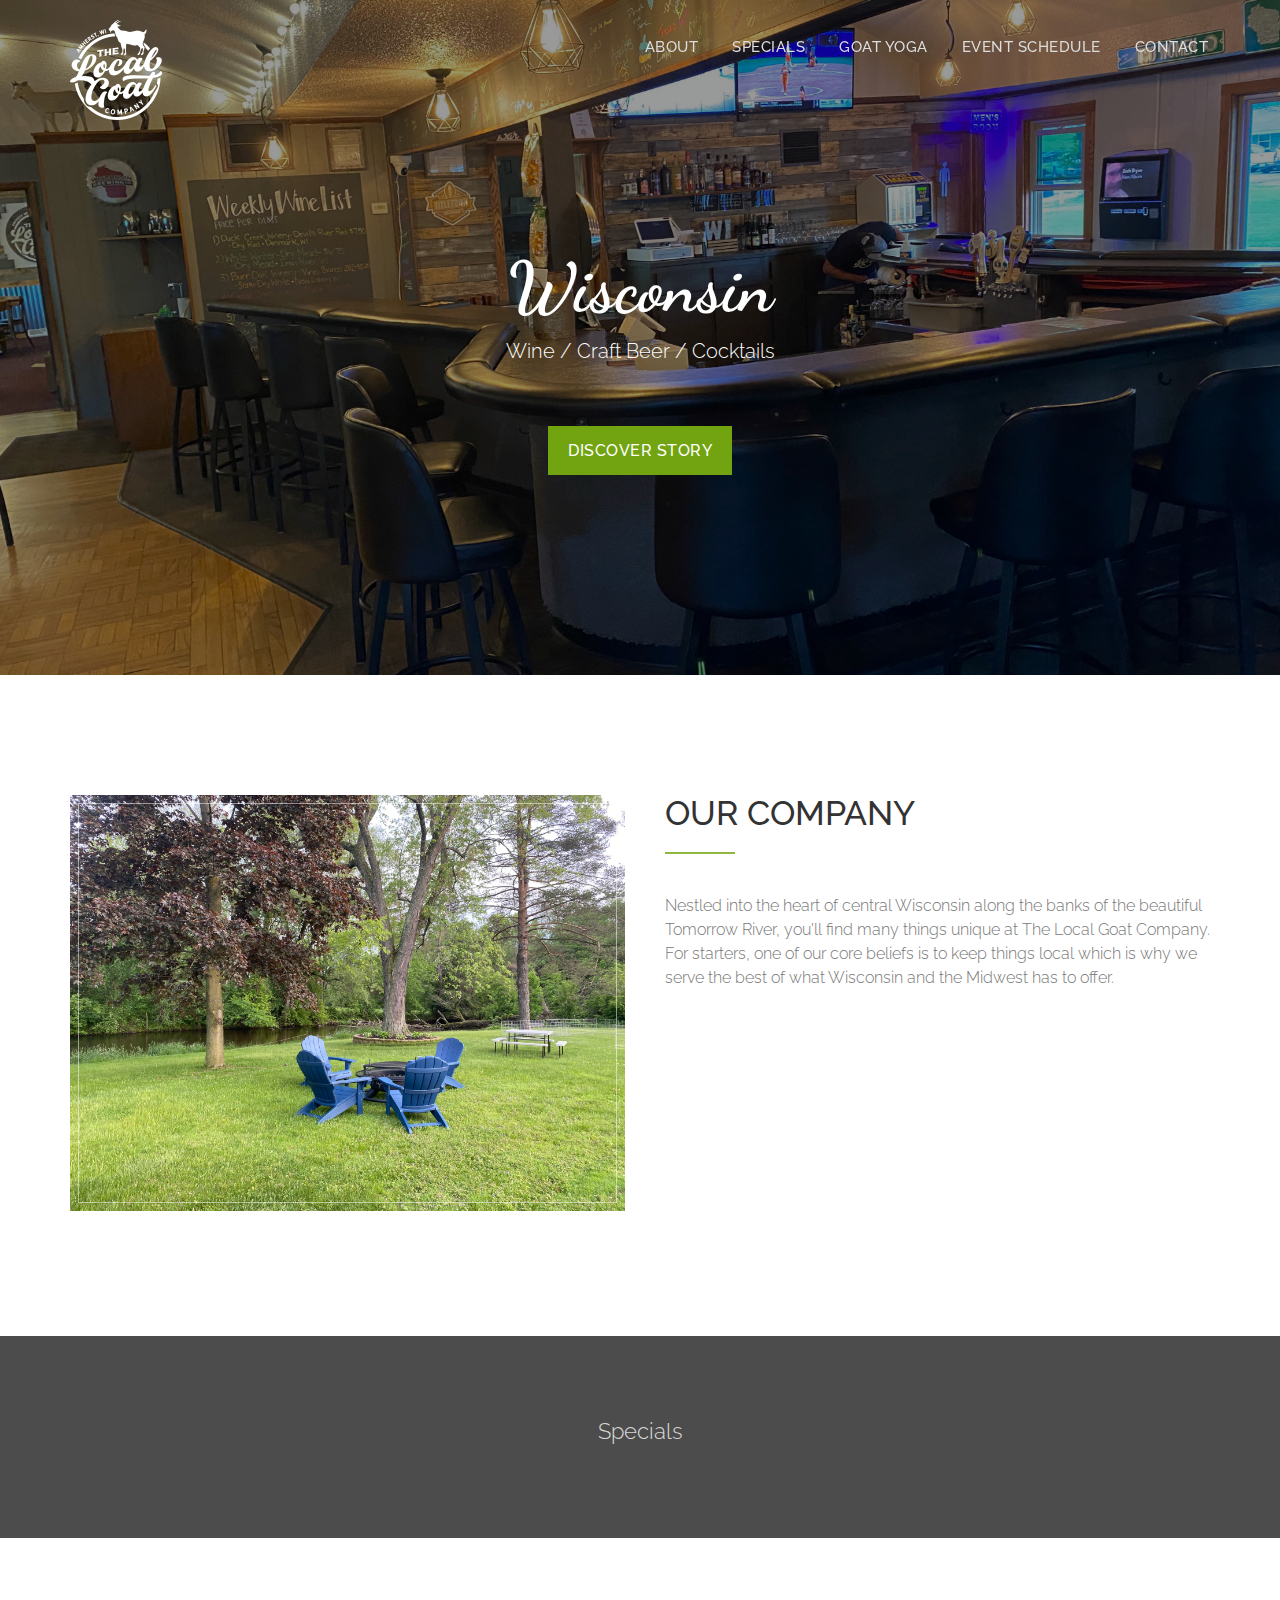
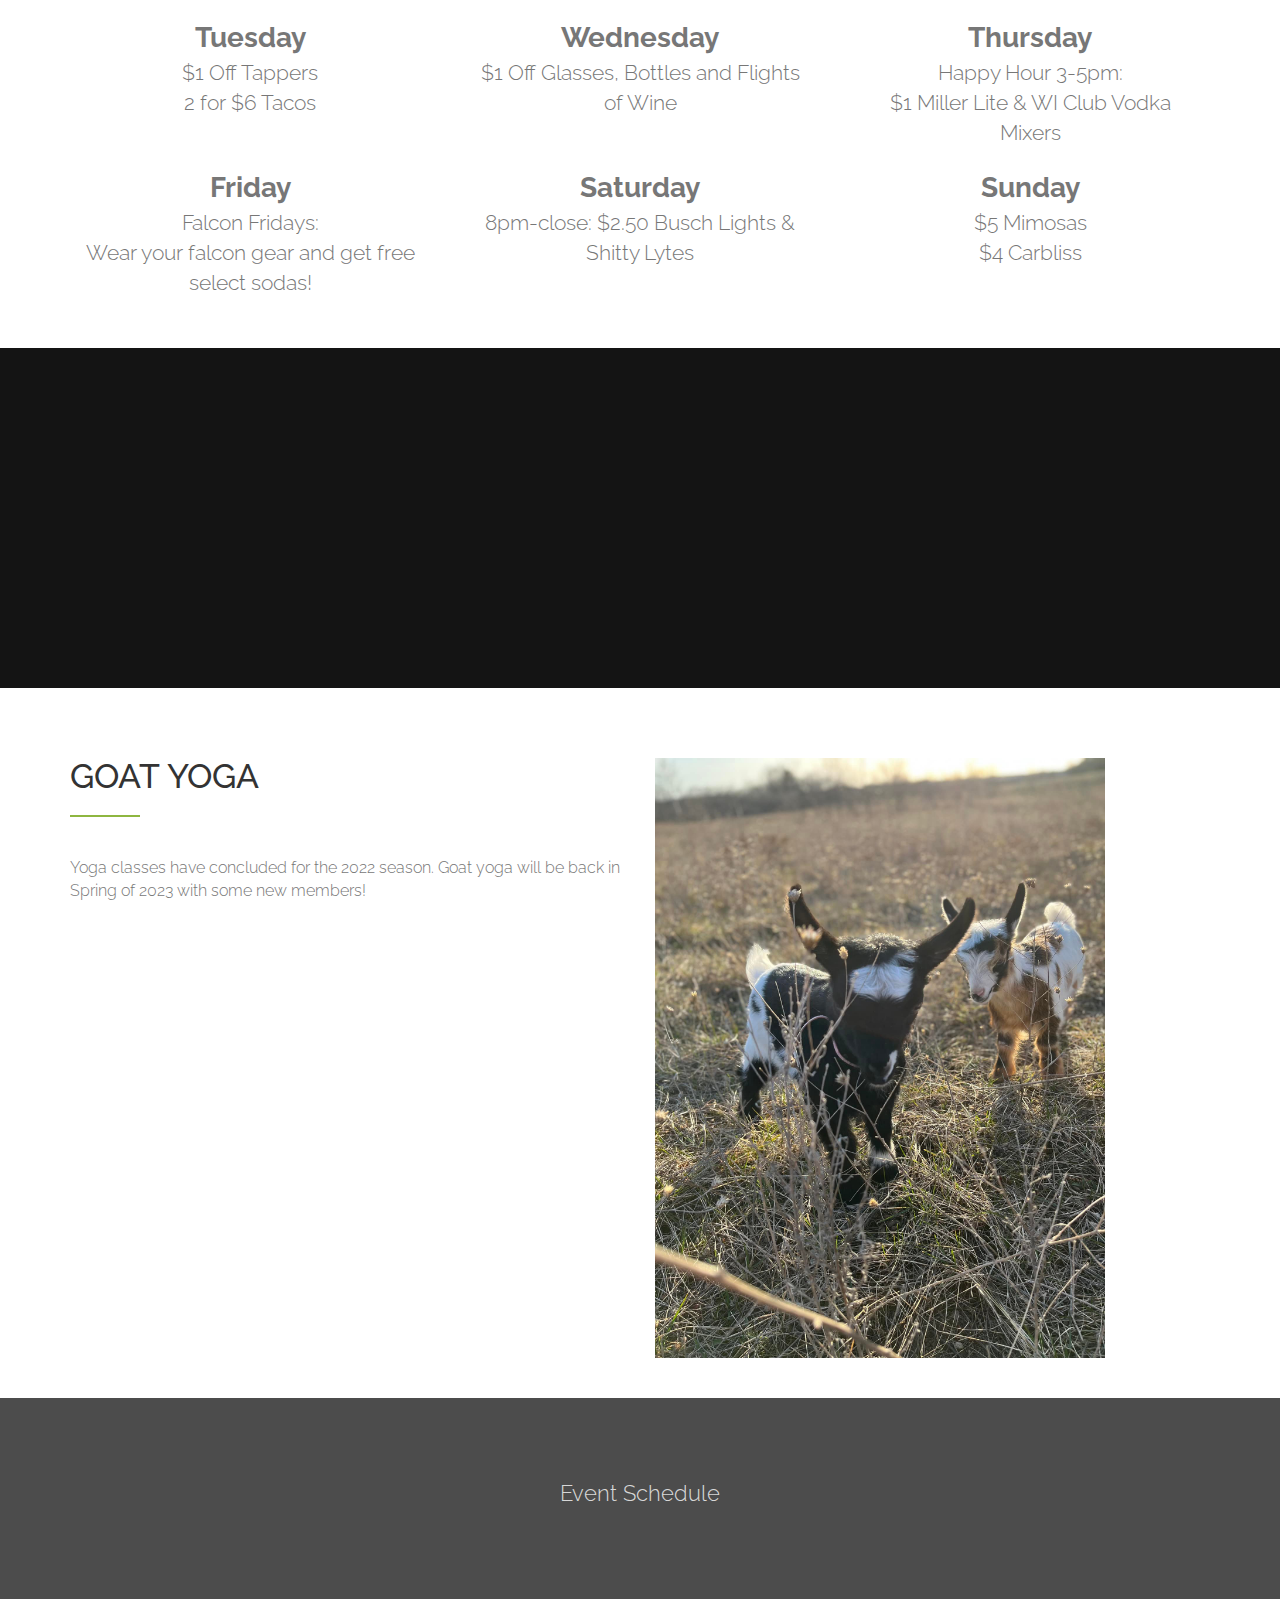
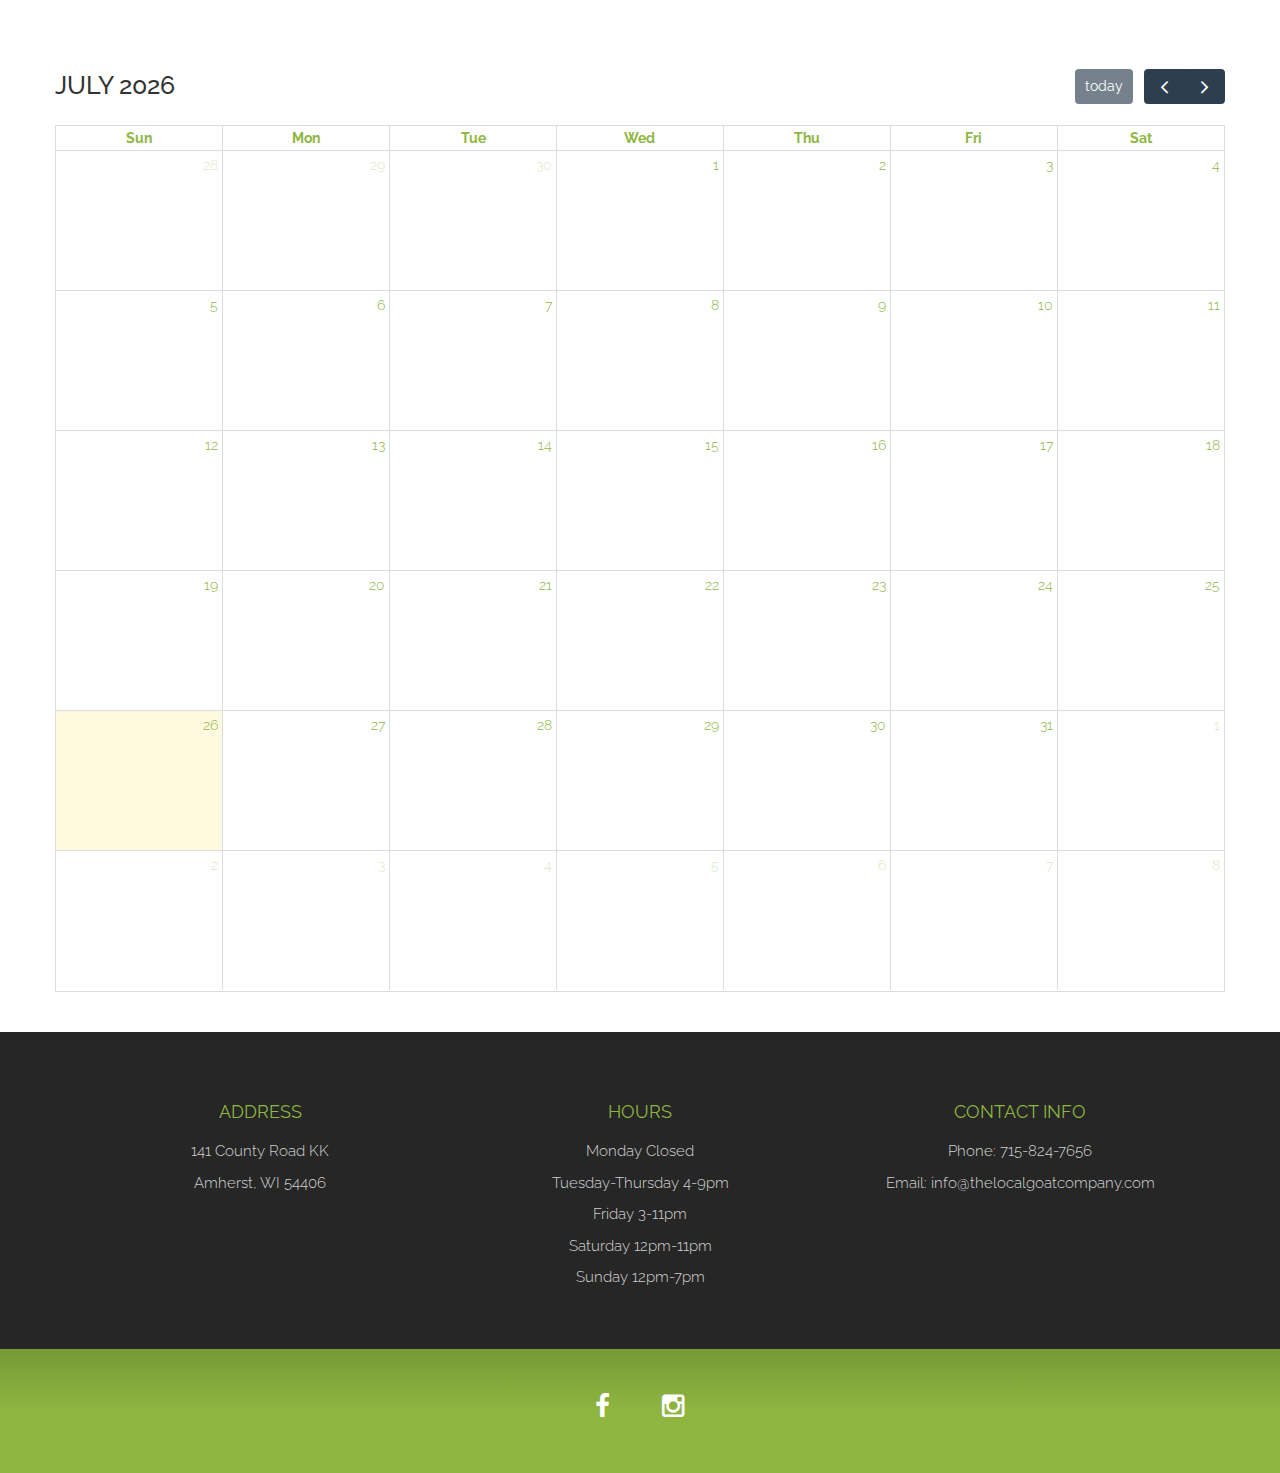
==== commit 2fd798cc: "update hours" ====
--- a/index.html
+++ b/index.html
@@ -227,10 +227,10 @@
       <h3>Hours</h3>
       <div class="contact-item">
         <p>Monday Closed</p>
-        <p>Tuesday-Thursday 3-9pm</p>
+        <p>Tuesday-Thursday 4-9pm</p>
         <p>Friday 3-11pm</p>
-        <p>Saturday 11am-11pm</p>
-        <p>Sunday 11am-7pm</p>
+        <p>Saturday 12pm-11pm</p>
+        <p>Sunday 12pm-7pm</p>
       </div>
     </div>
     <div class="col-md-4">
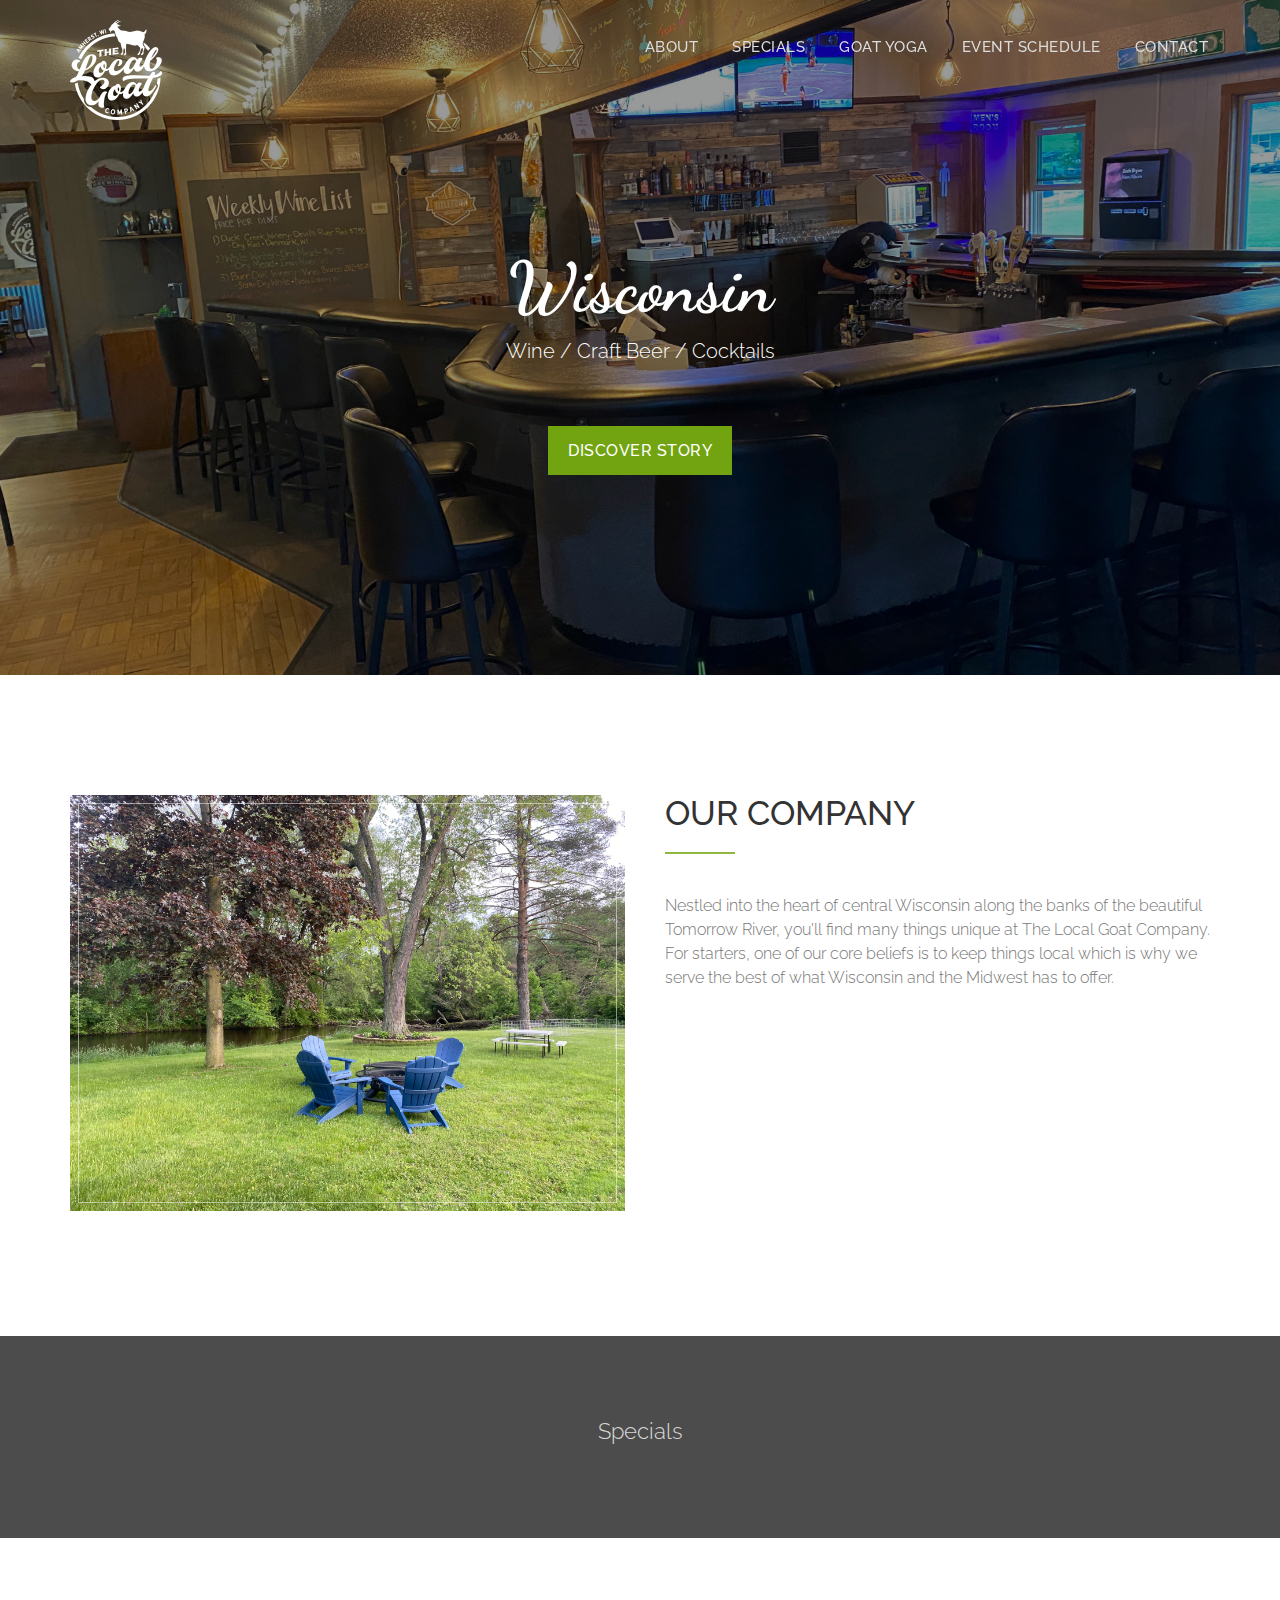
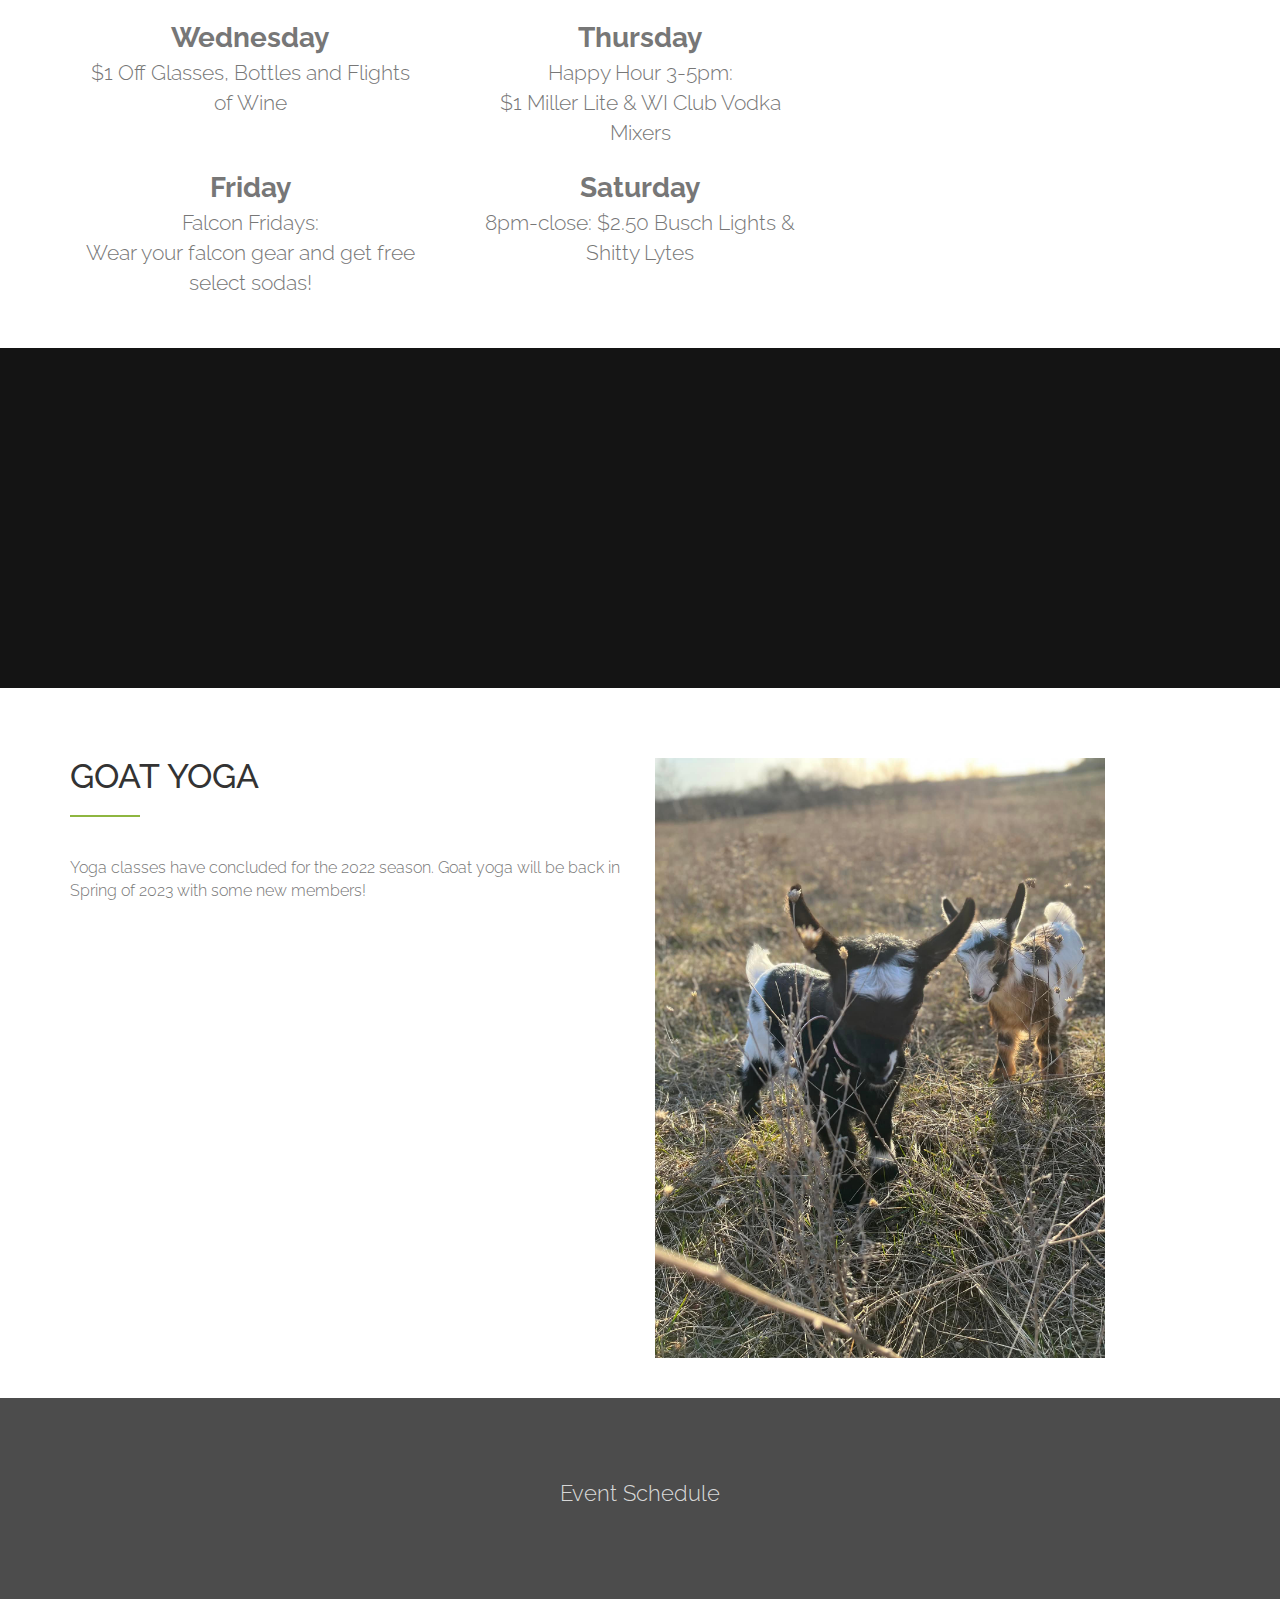
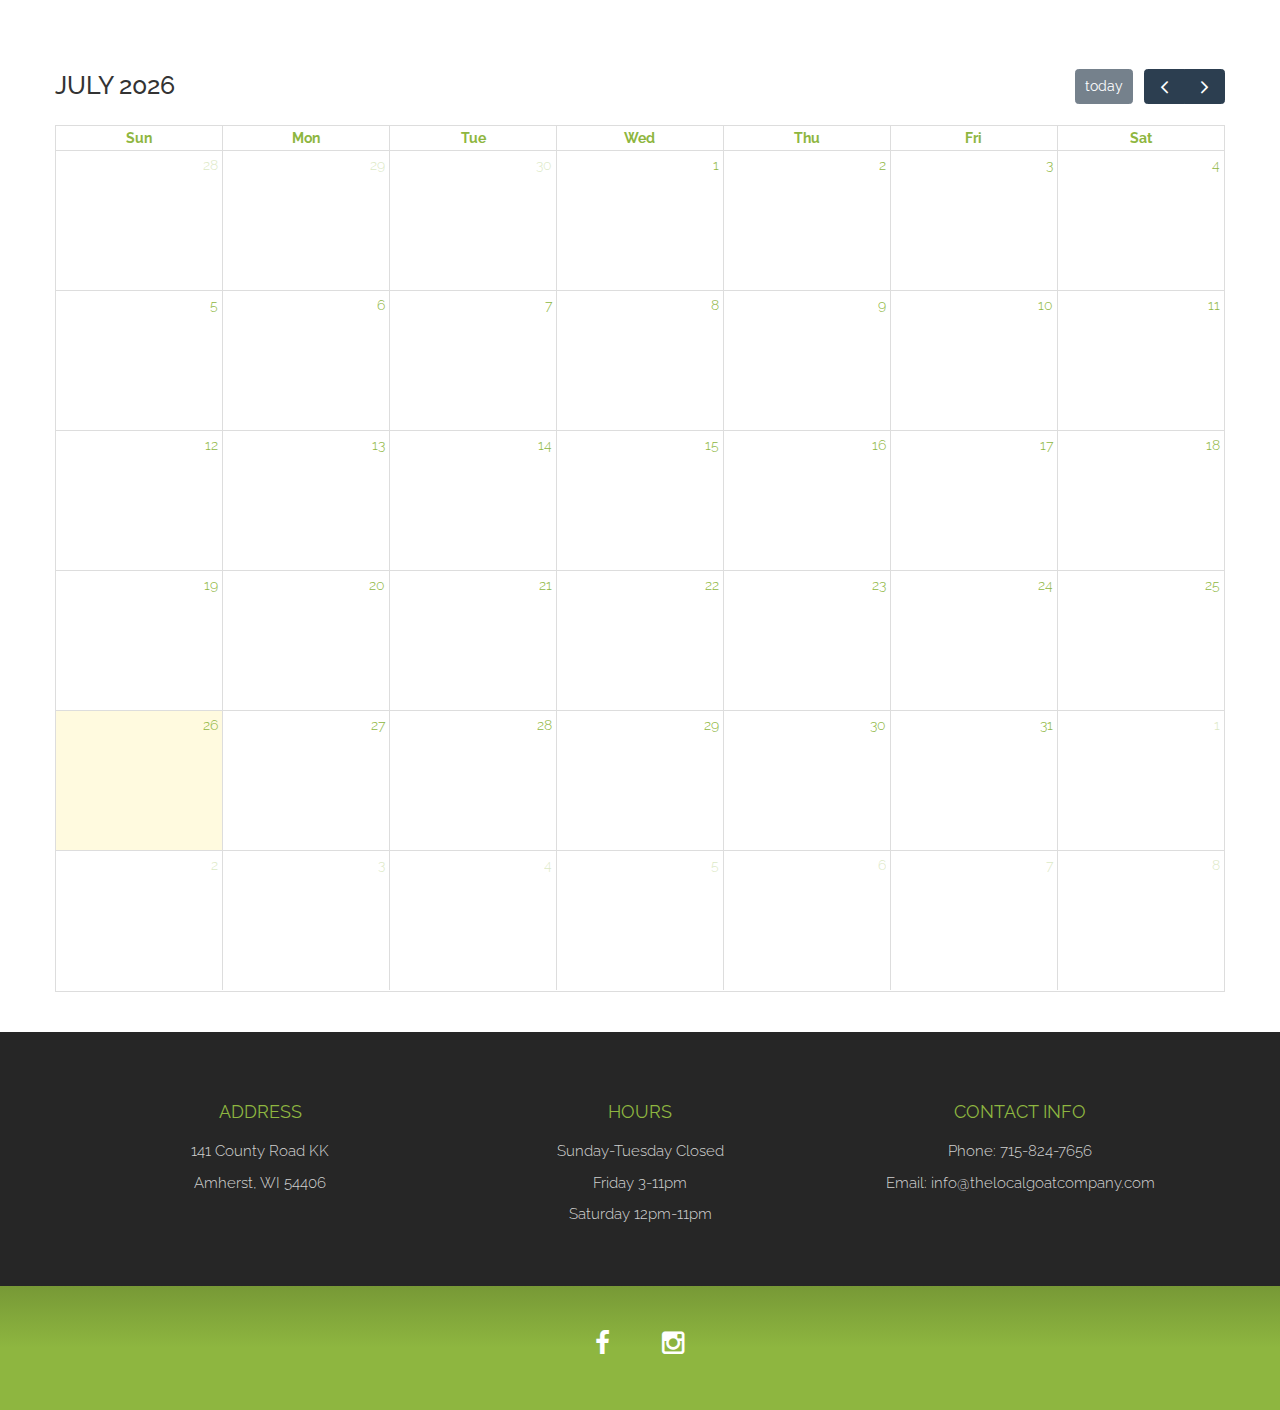
==== commit 13123aea: "update hours" ====
--- a/index.html
+++ b/index.html
@@ -102,13 +102,13 @@
   <div class="container">
     <div class="center text-center">
     <div class="row">
-      <div class="col-md-4">
+      <!-- <div class="col-md-4">
         <div class="special">
           <div class="special-day">Tuesday</div>
           <div class="special-item">$1 Off Tappers</div>
           <div class="special-item">2 for $6 Tacos</div>
         </div>
-      </div>
+      </div> -->
       <div class="col-md-4">
         <div class="special">
           <div class="special-day">Wednesday</div>
@@ -137,13 +137,13 @@
           <div class="special-item">8pm-close: $2.50 Busch Lights &amp; Shitty Lytes</div>
         </div>
       </div>
-      <div class="col-md-4">
+      <!-- <div class="col-md-4">
         <div class="special">
           <div class="special-day">Sunday</div>
           <div class="special-item">$5 Mimosas</div>
           <div class="special-item">$4 Carbliss</div>
         </div>
-      </div>
+      </div> -->
       </div>
     </div><br/><br/>
   </div>
@@ -226,11 +226,9 @@
     <div class="col-md-4">
       <h3>Hours</h3>
       <div class="contact-item">
-        <p>Monday Closed</p>
-        <p>Tuesday-Thursday 4-9pm</p>
+        <p>Sunday-Tuesday Closed</p>
         <p>Friday 3-11pm</p>
         <p>Saturday 12pm-11pm</p>
-        <p>Sunday 12pm-7pm</p>
       </div>
     </div>
     <div class="col-md-4">
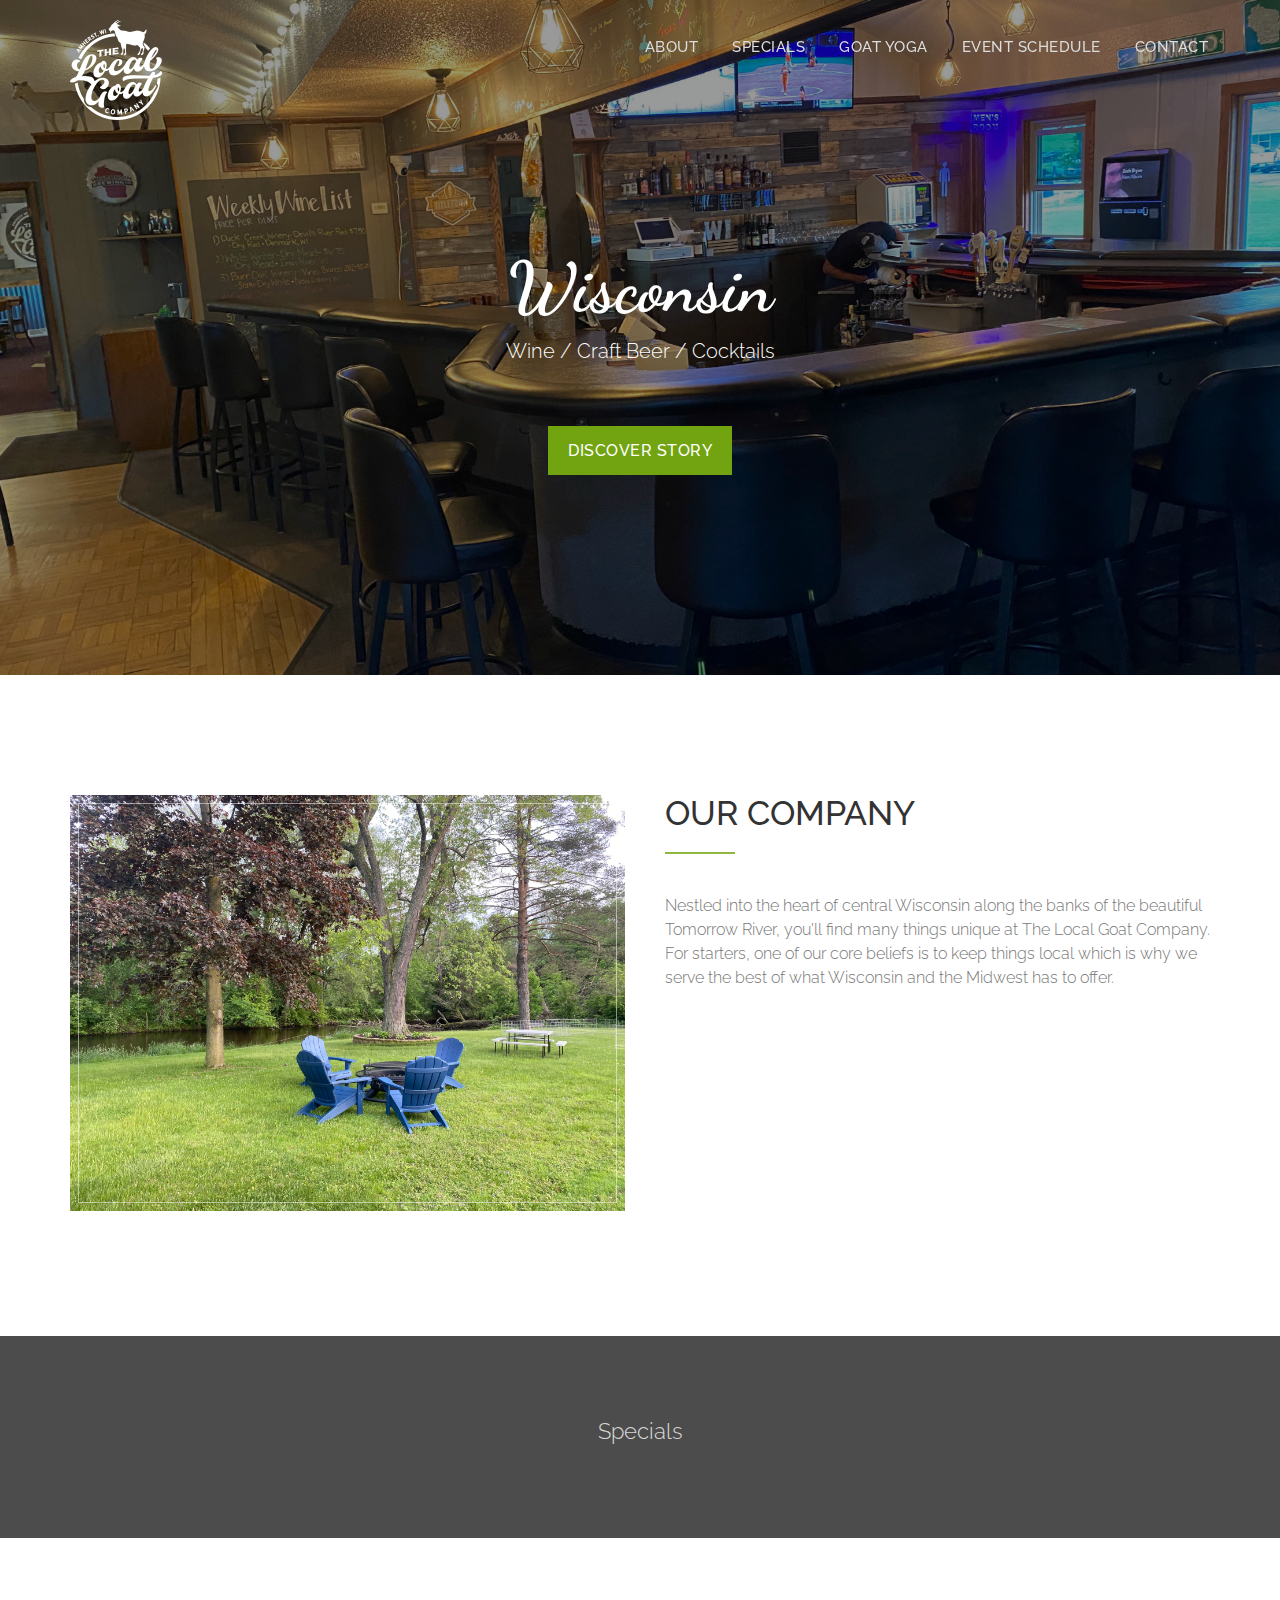
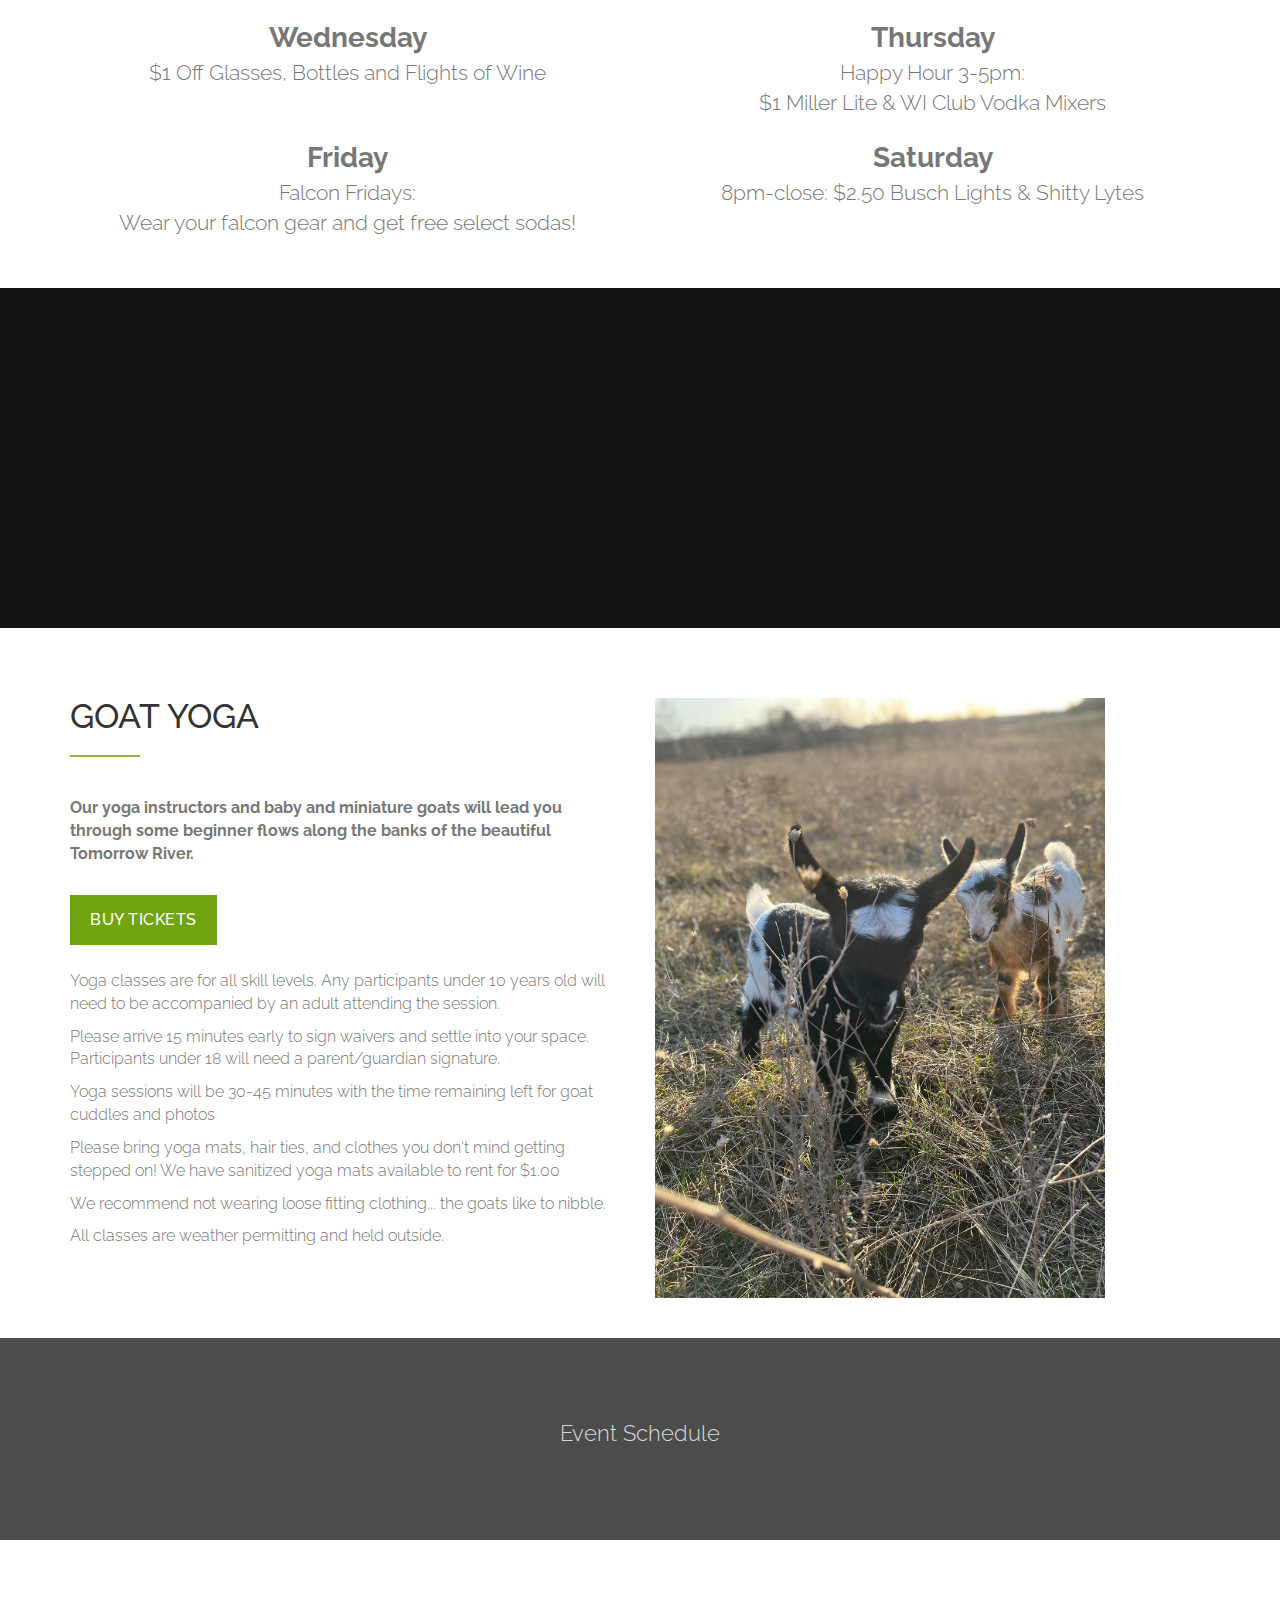
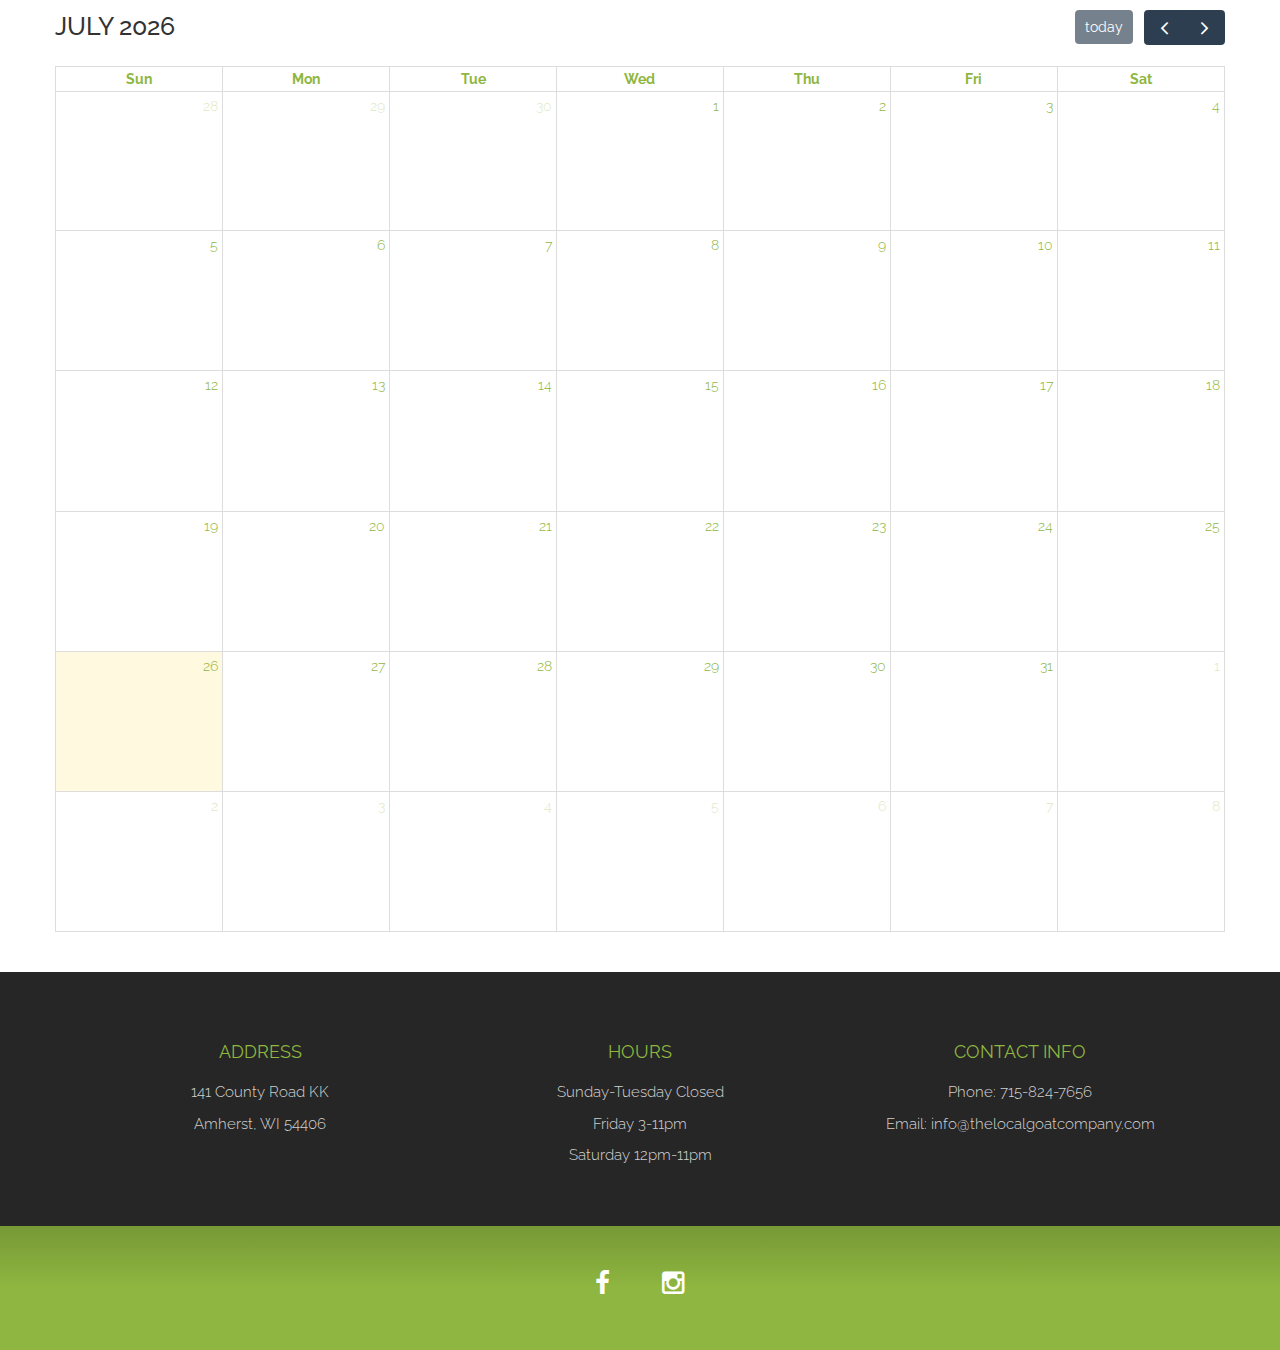
==== commit 72f5e167: "add goat yoga" ====
--- a/index.html
+++ b/index.html
@@ -109,13 +109,13 @@
           <div class="special-item">2 for $6 Tacos</div>
         </div>
       </div> -->
-      <div class="col-md-4">
+      <div class="col-md-6">
         <div class="special">
           <div class="special-day">Wednesday</div>
           <div class="special-item">$1 Off Glasses, Bottles and Flights of Wine</div>
         </div>
       </div>
-      <div class="col-md-4">
+      <div class="col-md-6">
         <div class="special">
           <div class="special-day">Thursday</div>
           <div class="special-item">Happy Hour 3-5pm:</div>
@@ -124,14 +124,14 @@
       </div>
     </div>
     <div class="row">
-      <div class="col-md-4">
+      <div class="col-md-6">
         <div class="special">
           <div class="special-day">Friday</div>
           <div class="special-item">Falcon Fridays:</div>
           <div class="special-item">Wear your falcon gear and get free select sodas!</div>
         </div>
       </div>
-      <div class="col-md-4">
+      <div class="col-md-6">
         <div class="special">
           <div class="special-day">Saturday</div>
           <div class="special-item">8pm-close: $2.50 Busch Lights &amp; Shitty Lytes</div>
@@ -171,11 +171,11 @@
         <div class="about-text">
           <h2>Goat Yoga</h2>
           <hr>
-          <p> Yoga classes have concluded for the 2022 season.  Goat yoga will be back in Spring of 2023 with some new members!</p>
-          <!-- <p style="font-weight: bold;">Our yoga instructors and baby and miniature goats will lead you through some beginner flows along the banks of the beautiful Tomorrow River.</p>
+          <!-- <p> Yoga classes have concluded for the 2022 season.  Goat yoga will be back in Spring of 2023 with some new members!</p> -->
+          <p style="font-weight: bold;">Our yoga instructors and baby and miniature goats will lead you through some beginner flows along the banks of the beautiful Tomorrow River.</p>
           
           <div style="margin-bottom: 25px">
-            <a href="https://www.eventbrite.com/e/350756380777" class="btn btn-custom btn-lg" target="_blank">Buy Tickets</a>
+            <a href="https://www.eventbrite.com/e/905774595197" class="btn btn-custom btn-lg" target="_blank">Buy Tickets</a>
           </div>
           
           <p>Yoga classes are for all skill levels. Any participants under 10 years old will need to be accompanied by an adult attending the session.</p>
@@ -184,7 +184,7 @@
           <p>Please bring yoga mats, hair ties, and clothes you don't mind getting stepped on! We have sanitized yoga mats available to rent for $1.00</p>
           <p>We recommend not wearing loose fitting clothing... the goats like to nibble.</p>
           <p>All classes are weather permitting and held outside.</p>
-           -->
+          
           <br/>
           <br/>
         </div>
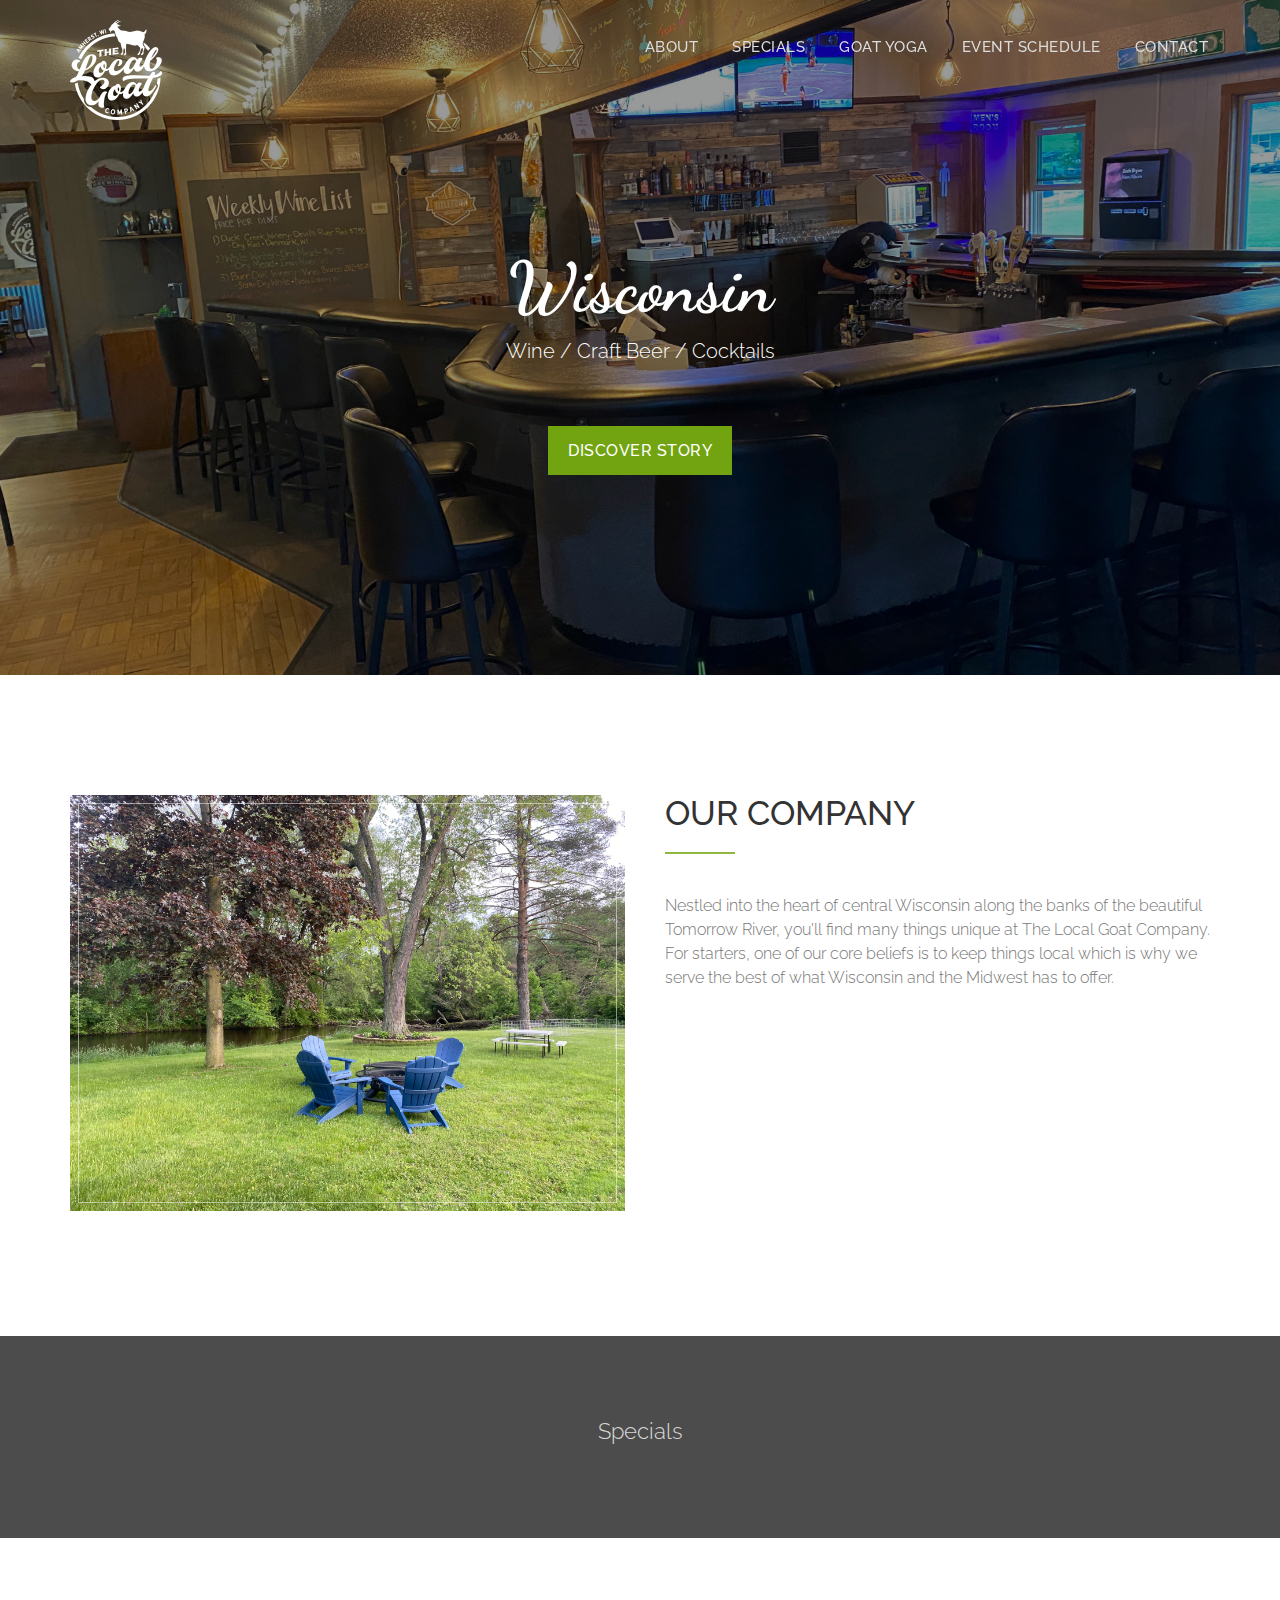
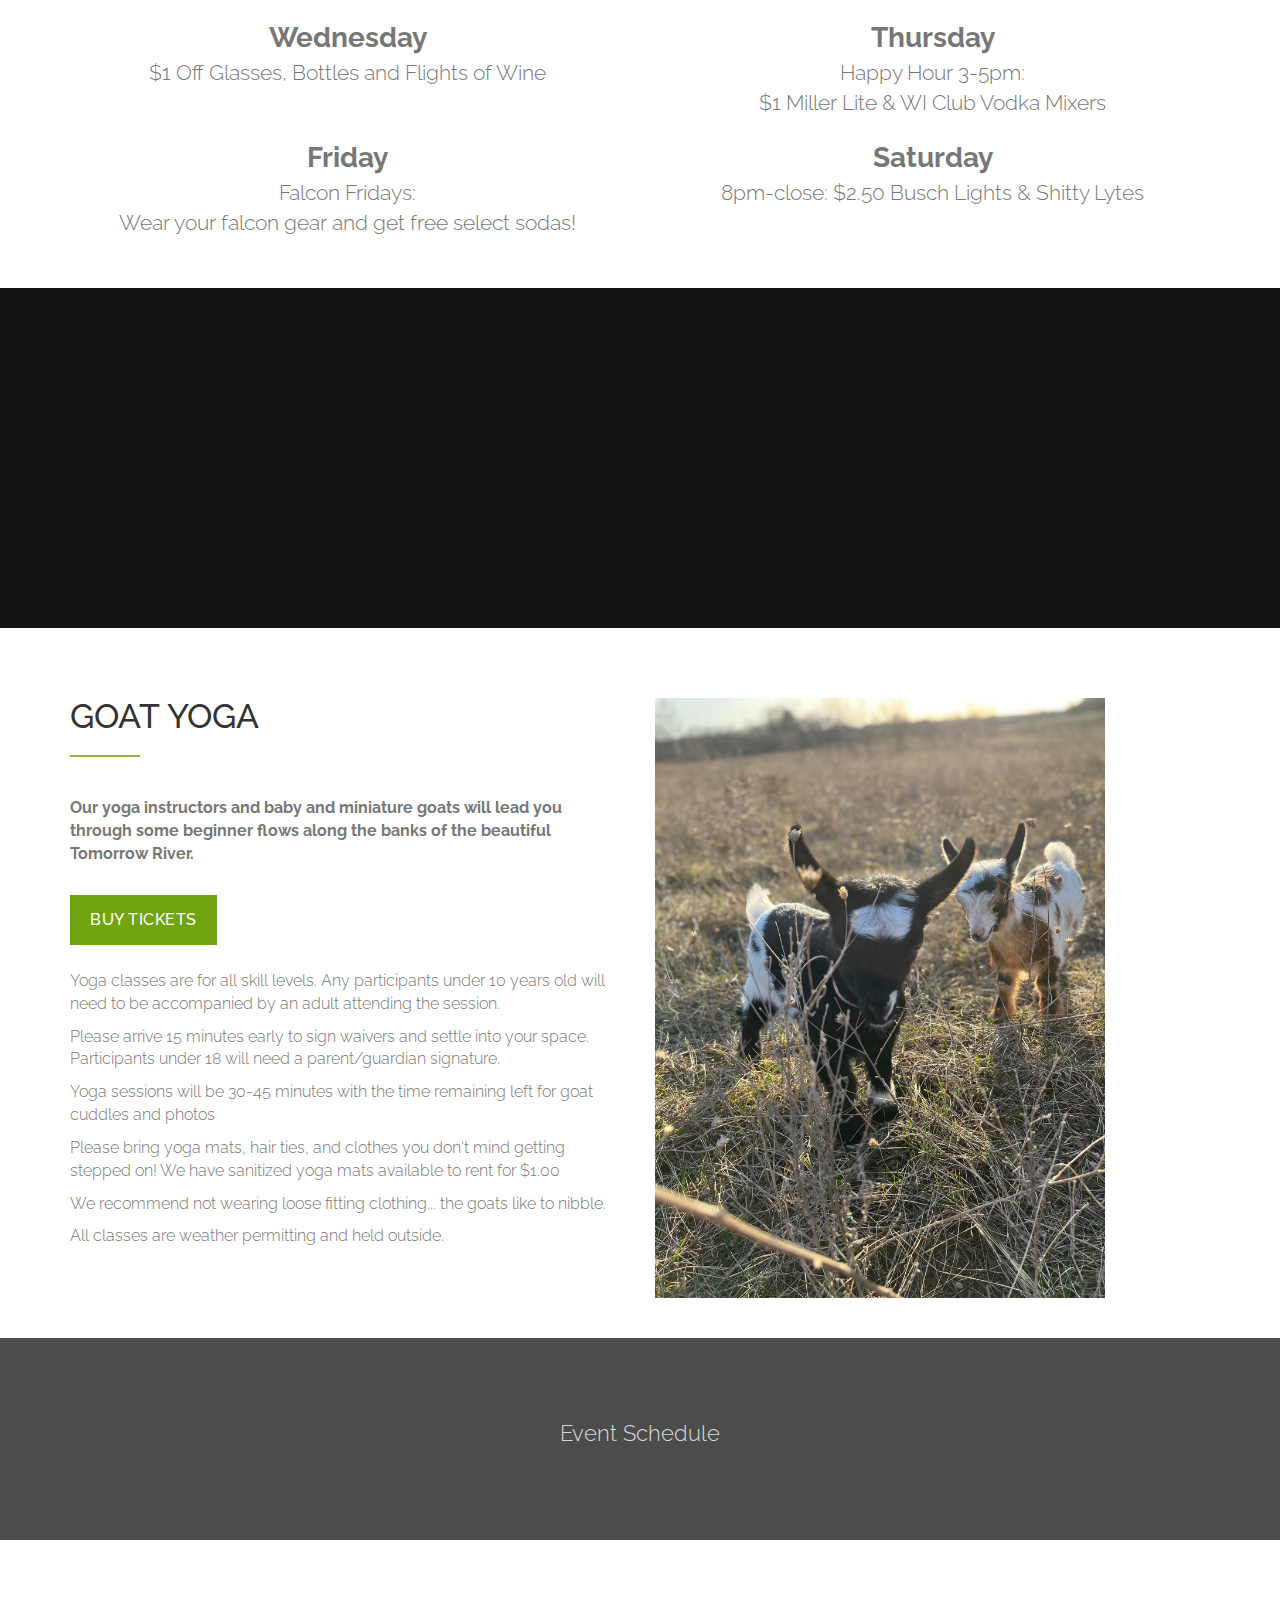
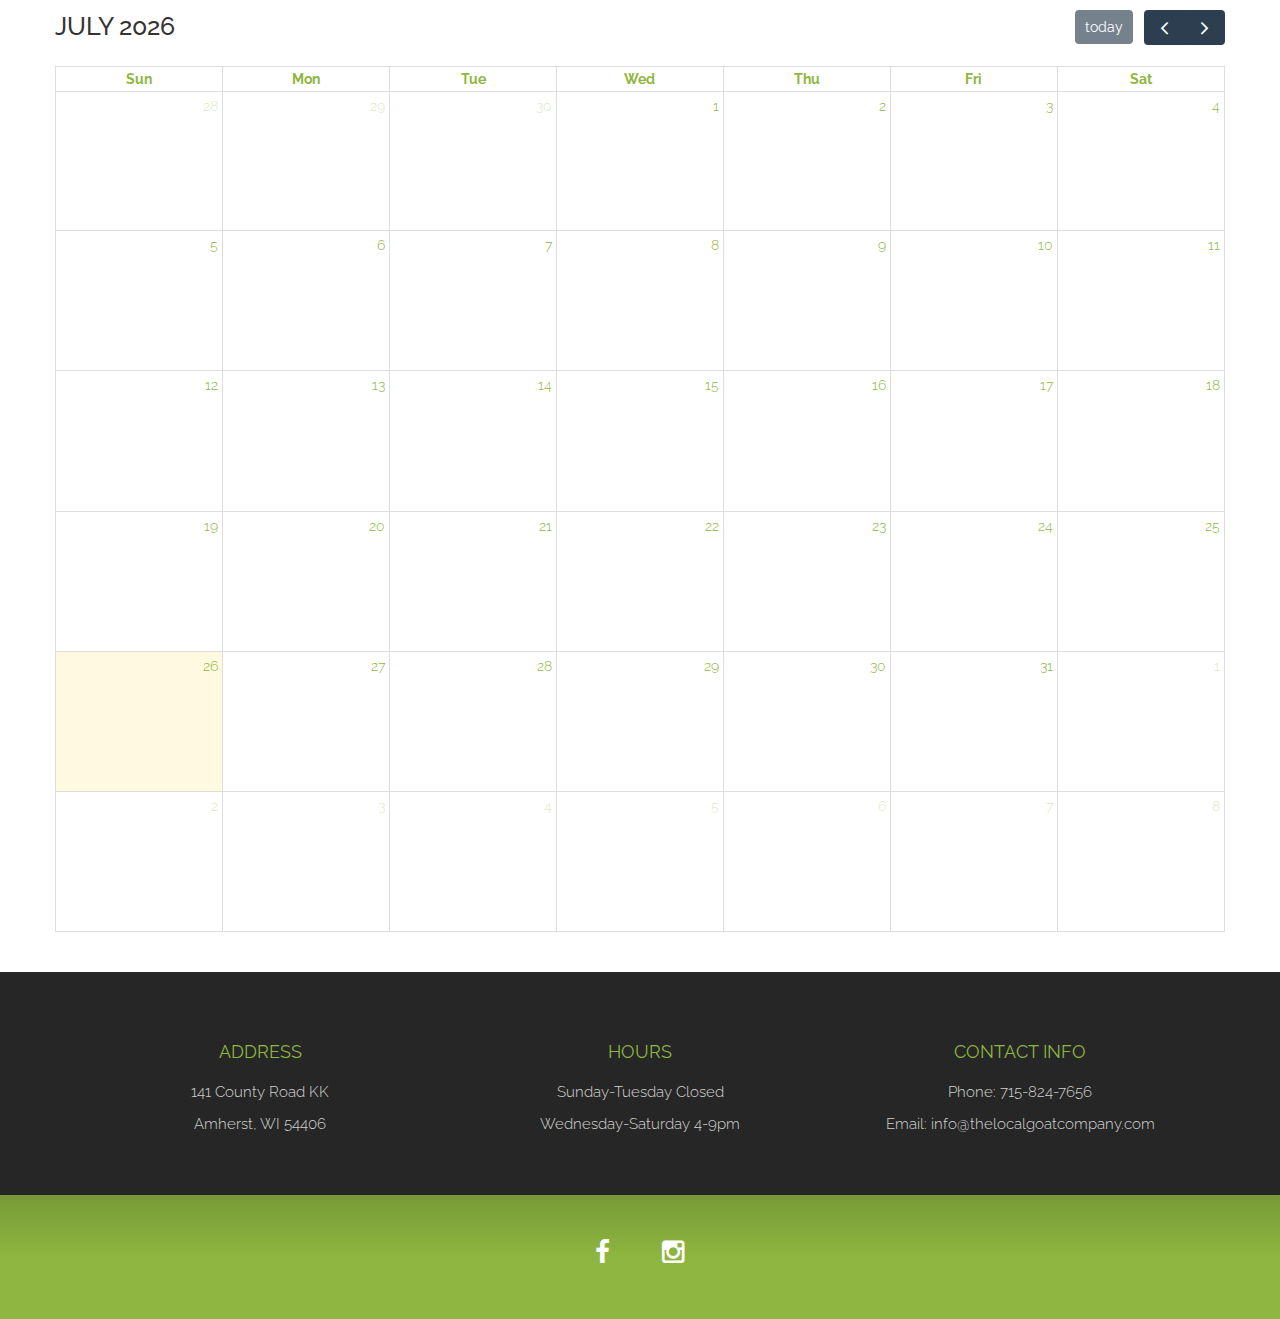
==== commit 0c6f71ef: "hours update" ====
--- a/index.html
+++ b/index.html
@@ -227,8 +227,7 @@
       <h3>Hours</h3>
       <div class="contact-item">
         <p>Sunday-Tuesday Closed</p>
-        <p>Friday 3-11pm</p>
-        <p>Saturday 12pm-11pm</p>
+        <p>Wednesday-Saturday 4-9pm</p>
       </div>
     </div>
     <div class="col-md-4">
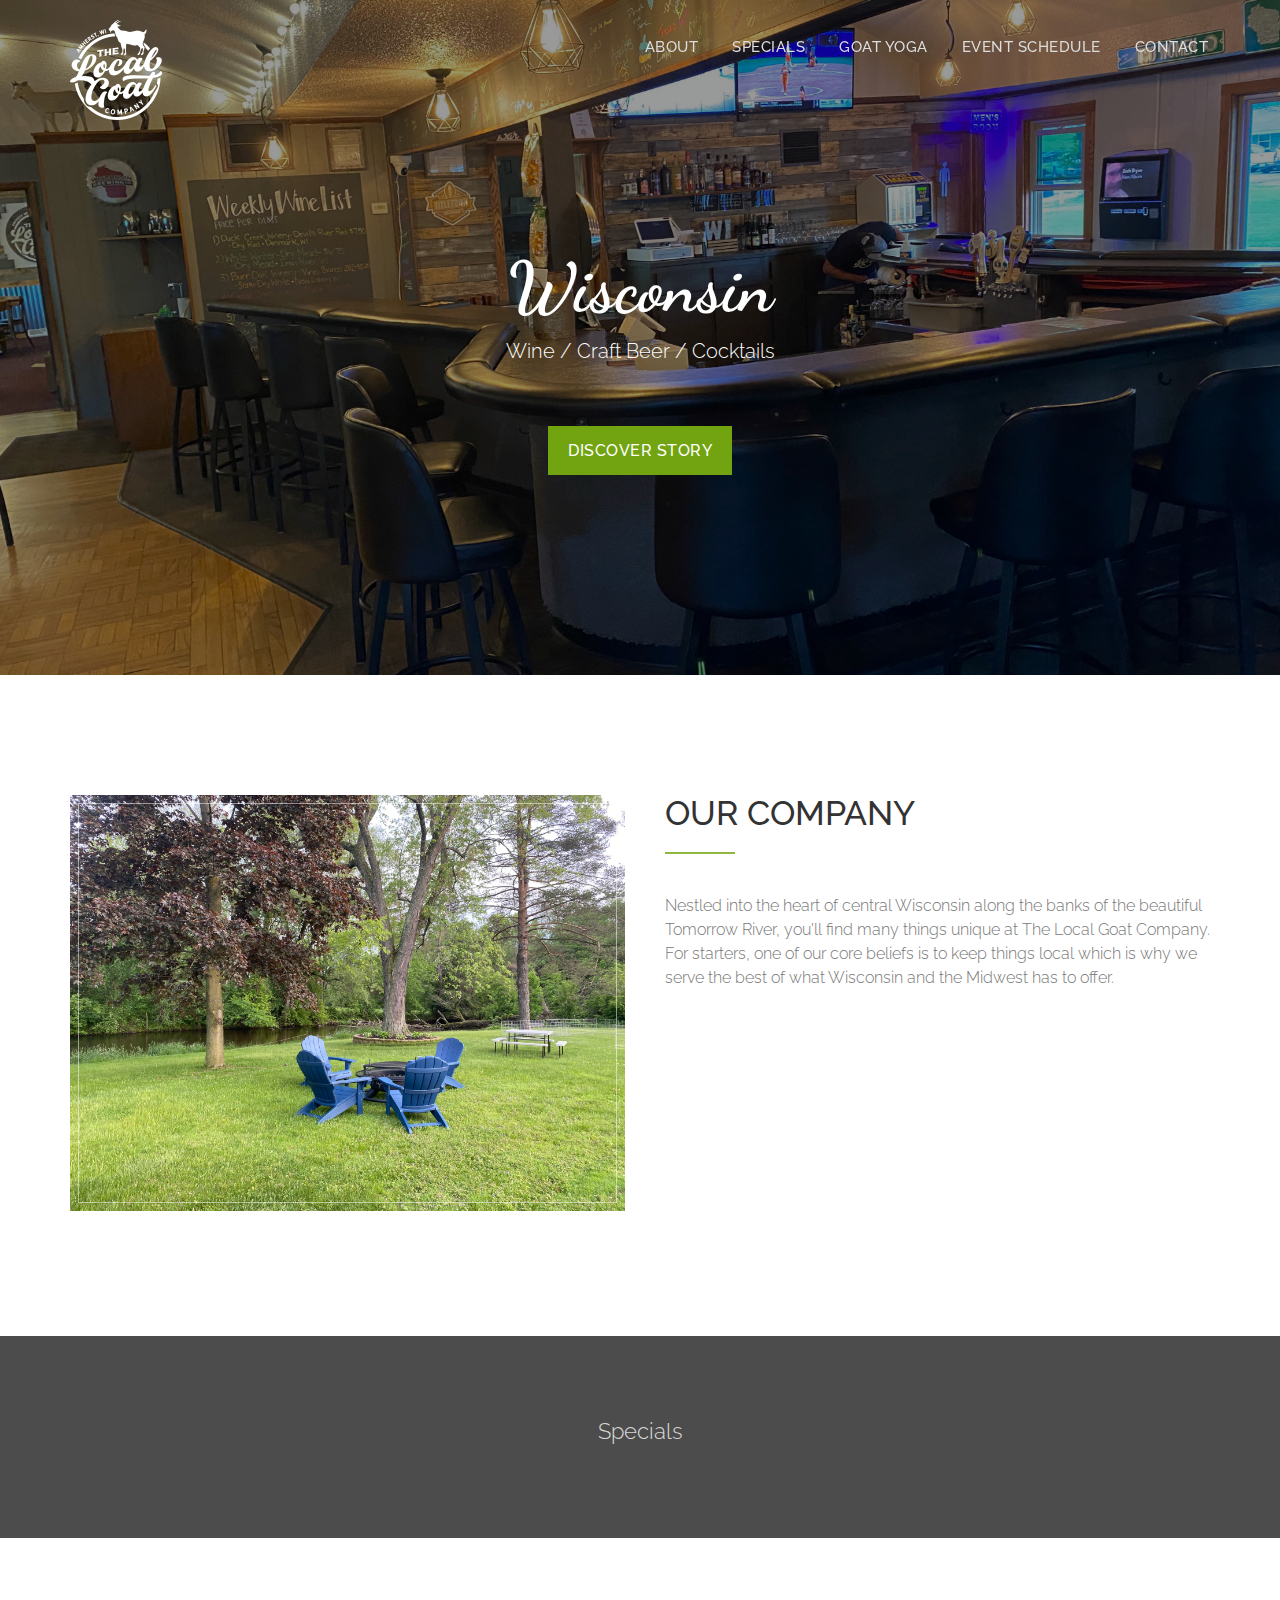
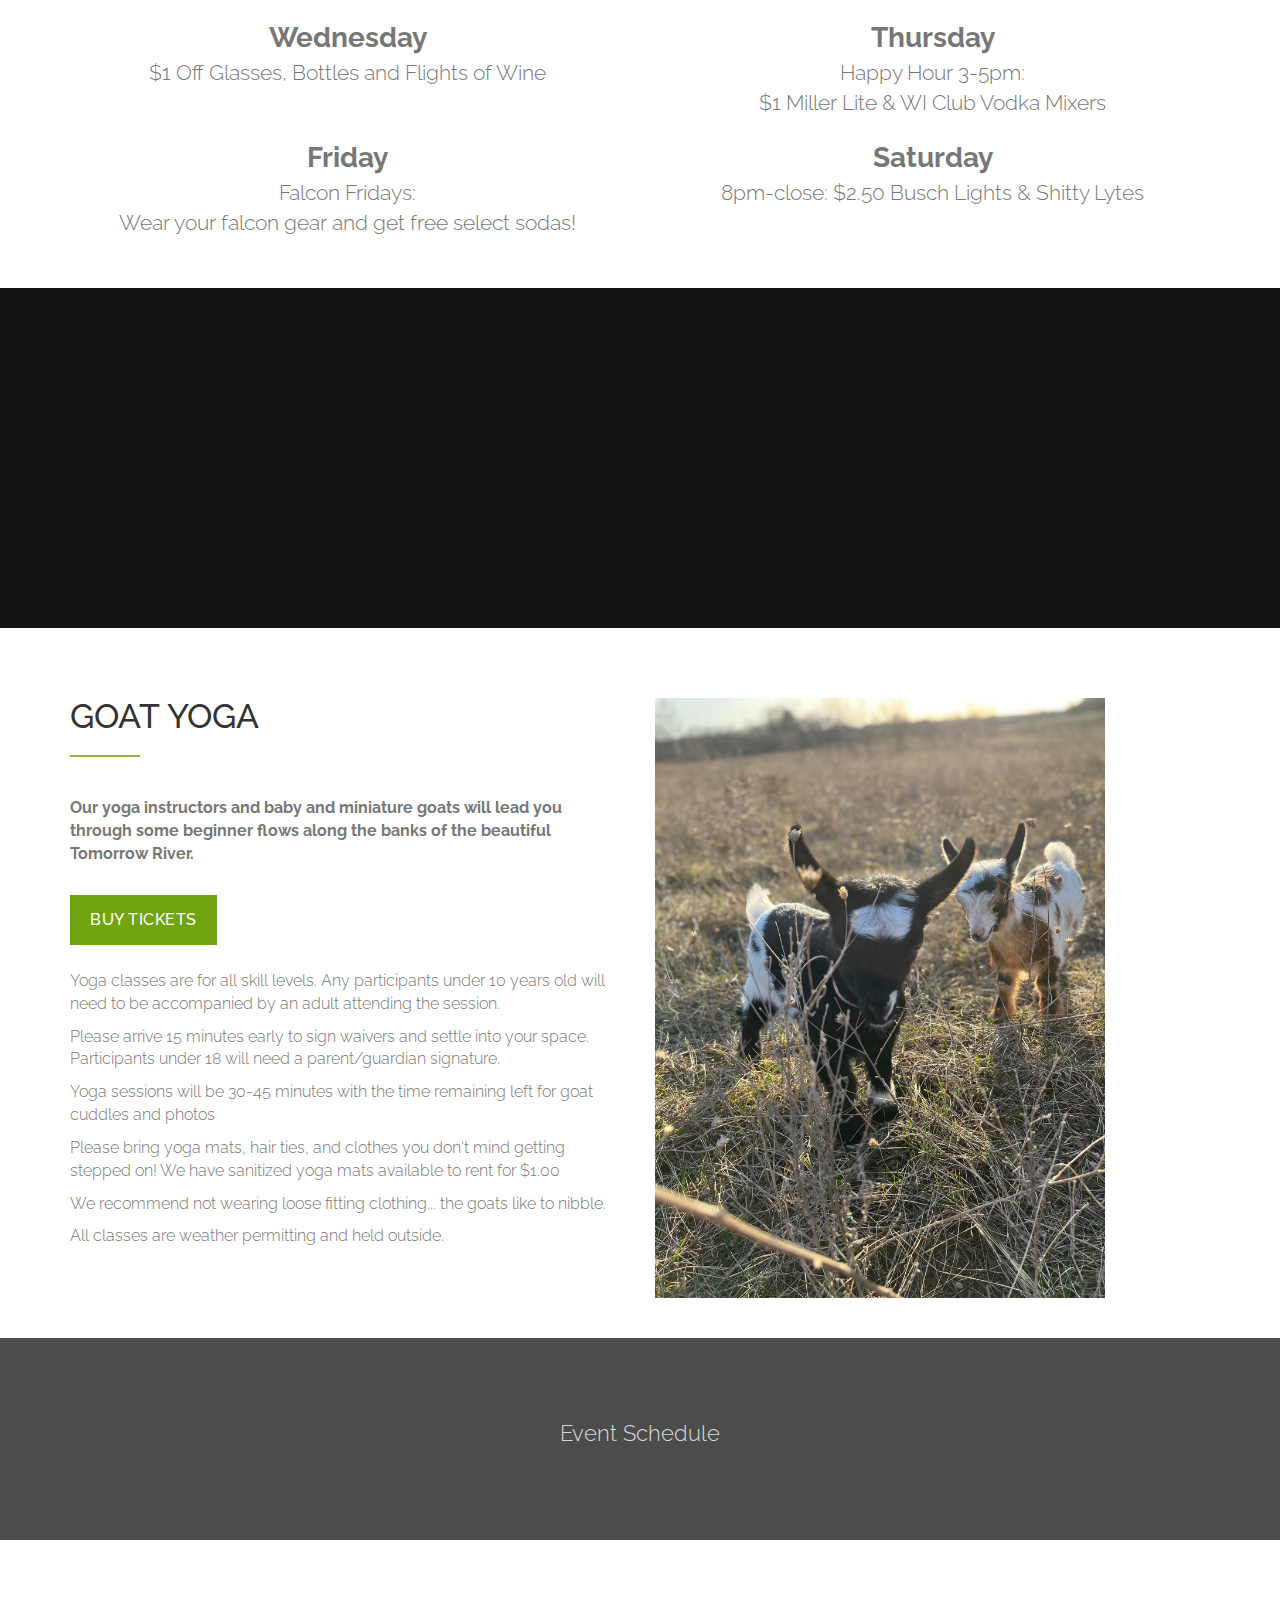
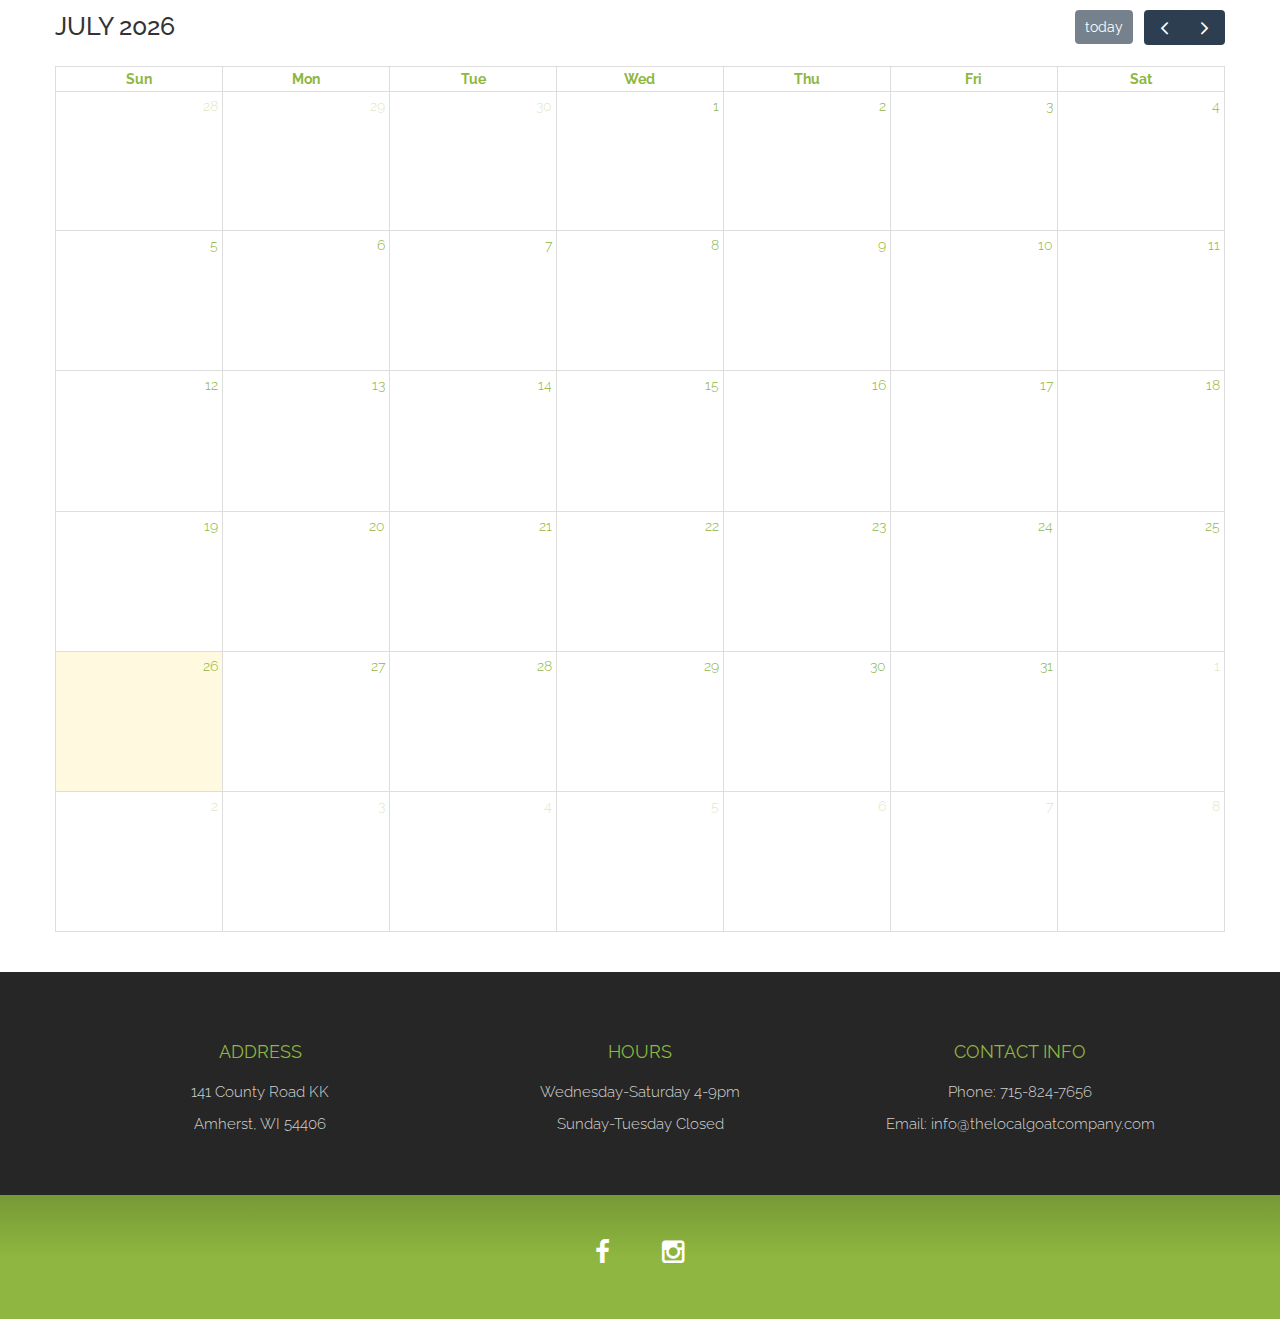
==== commit ac7f2cc5: "hours update" ====
--- a/index.html
+++ b/index.html
@@ -226,8 +226,8 @@
     <div class="col-md-4">
       <h3>Hours</h3>
       <div class="contact-item">
+        <p>Wednesday-Saturday 4-9pm</p>
         <p>Sunday-Tuesday Closed</p>
-        <p>Wednesday-Saturday 4-9pm</p>
       </div>
     </div>
     <div class="col-md-4">
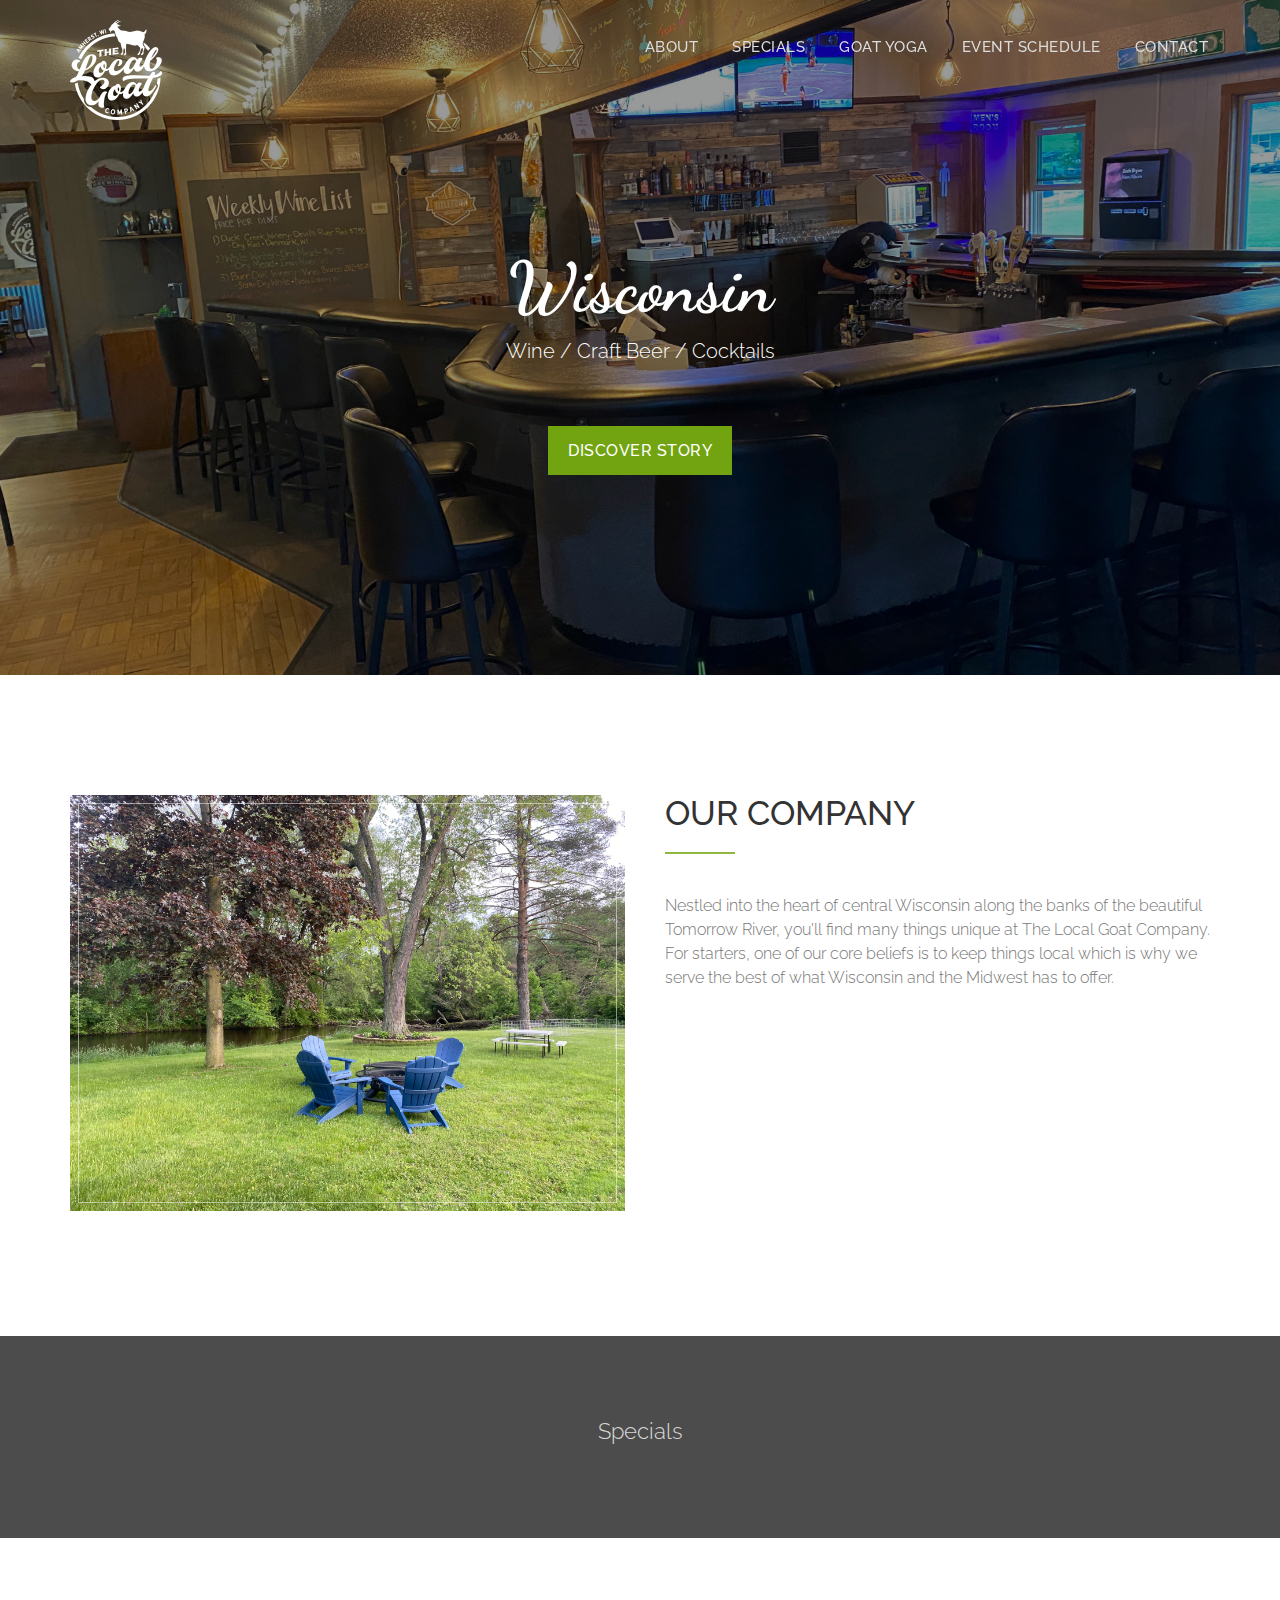
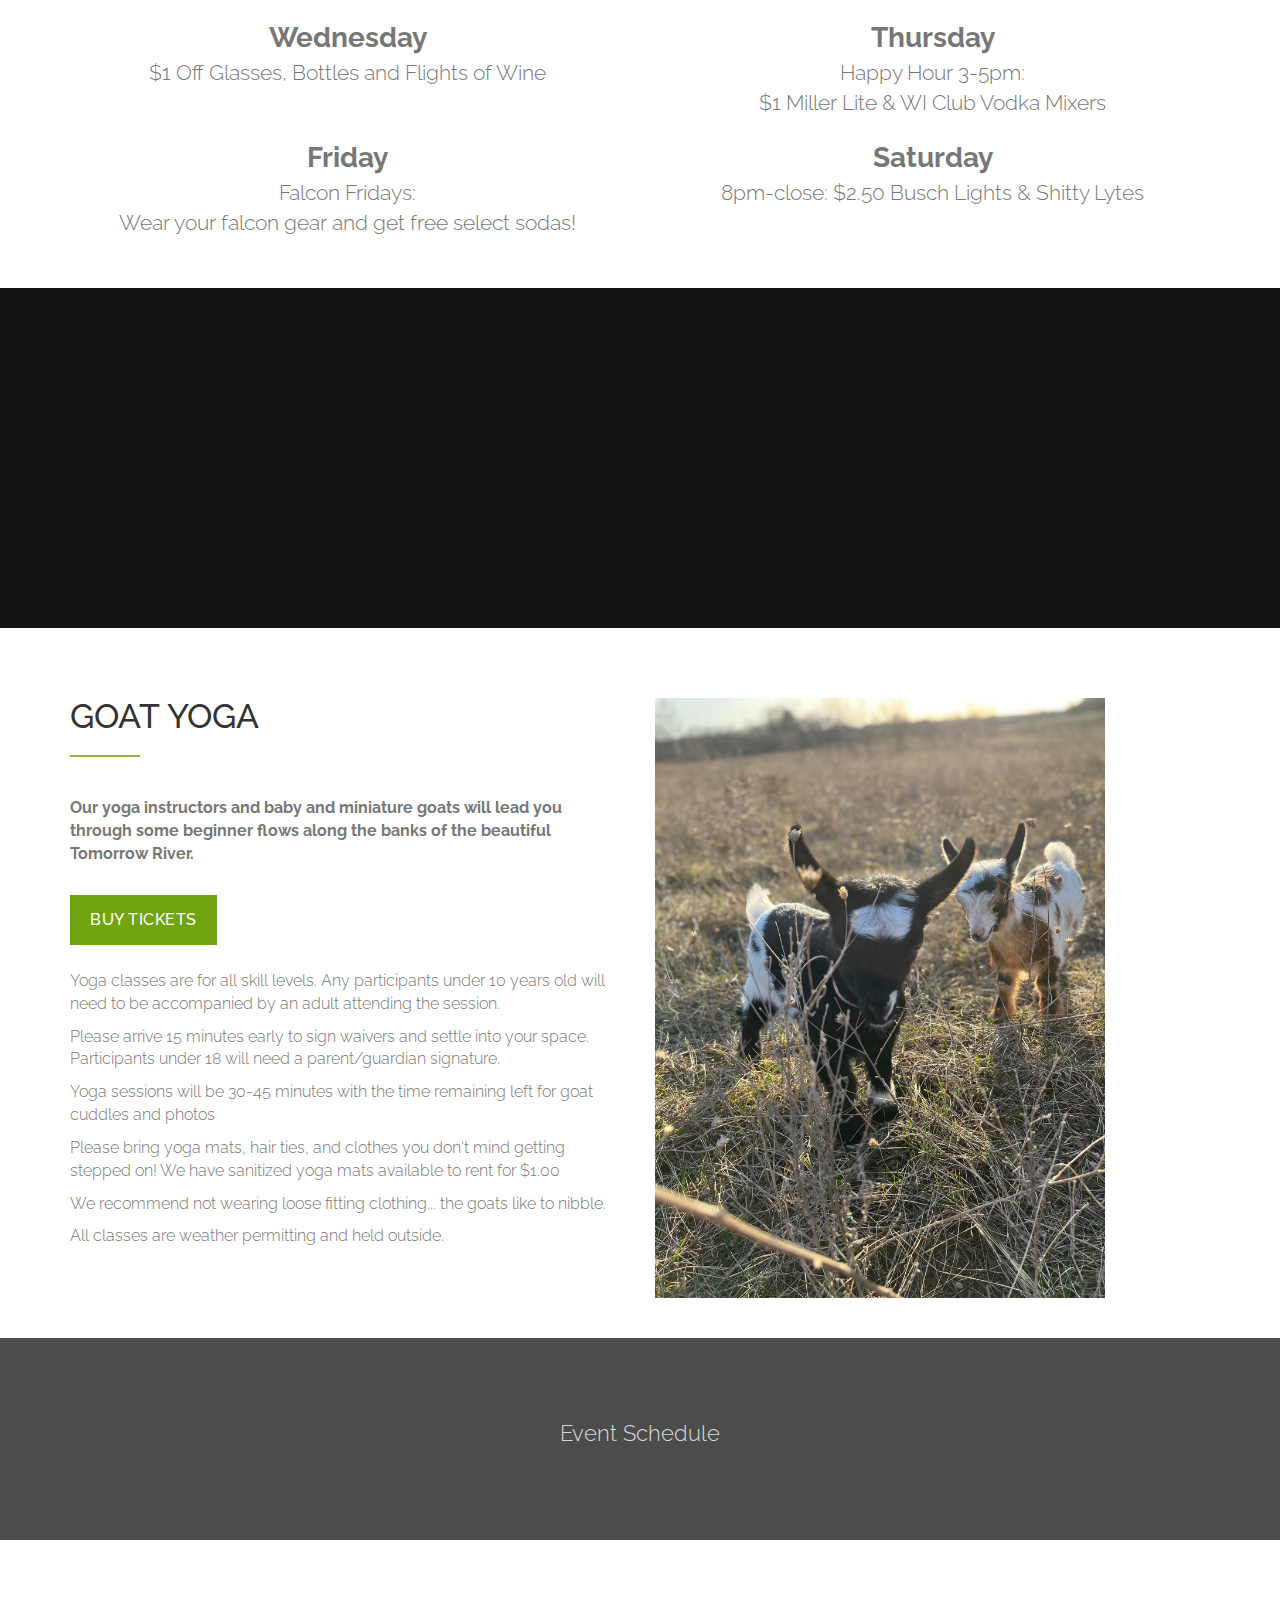
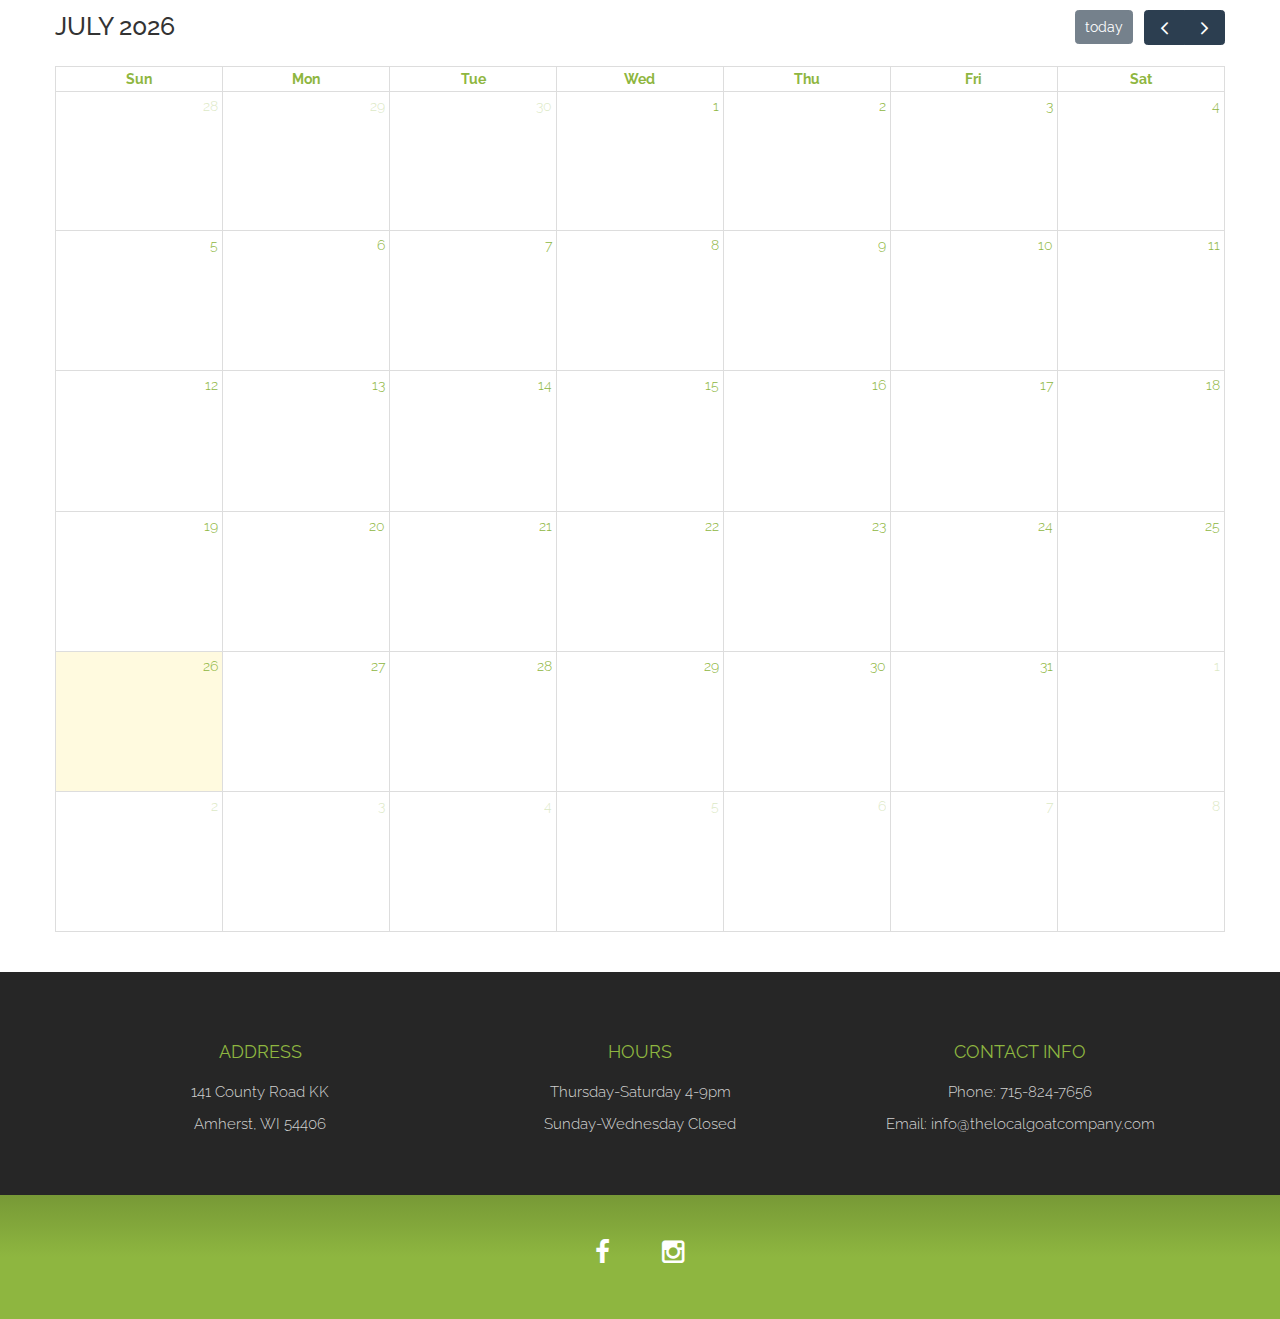
==== commit 7621d60d: "update hours" ====
--- a/index.html
+++ b/index.html
@@ -226,8 +226,8 @@
     <div class="col-md-4">
       <h3>Hours</h3>
       <div class="contact-item">
-        <p>Wednesday-Saturday 4-9pm</p>
-        <p>Sunday-Tuesday Closed</p>
+        <p>Thursday-Saturday 4-9pm</p>
+        <p>Sunday-Wednesday Closed</p>
       </div>
     </div>
     <div class="col-md-4">
